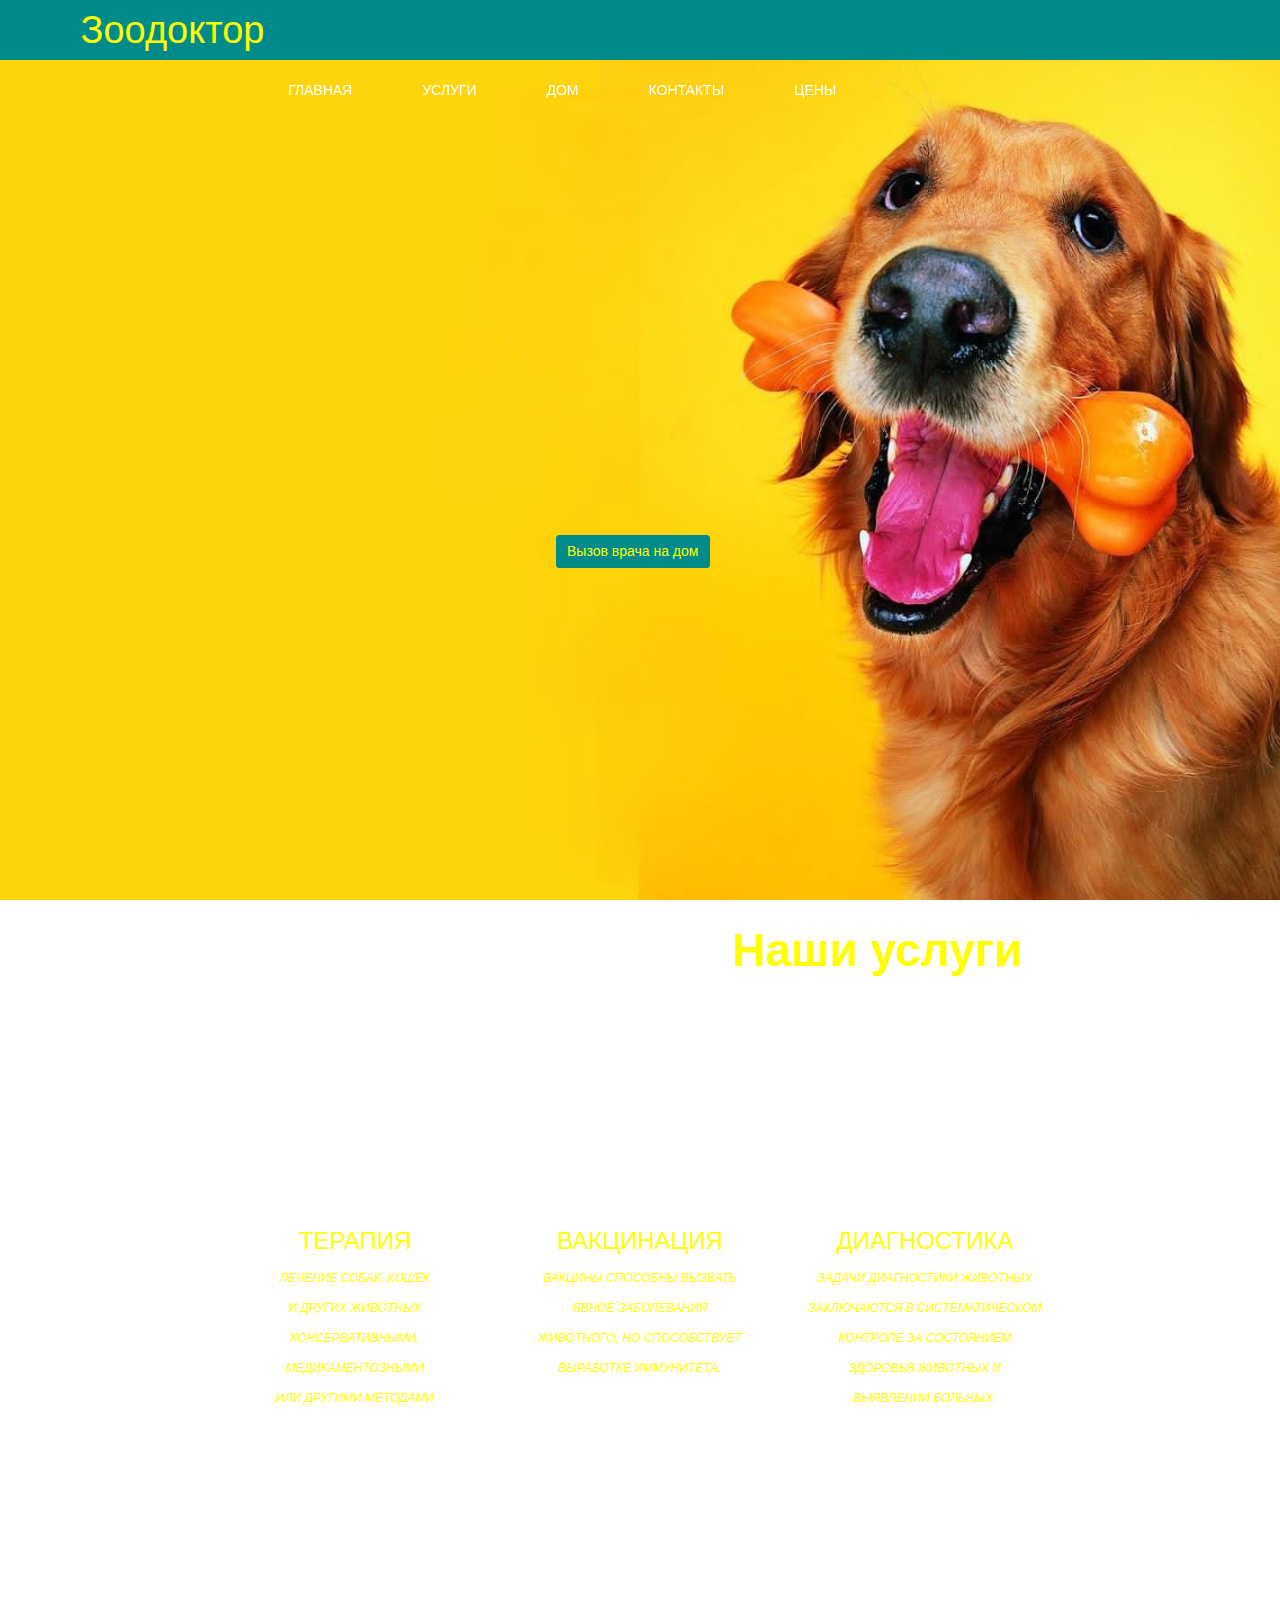
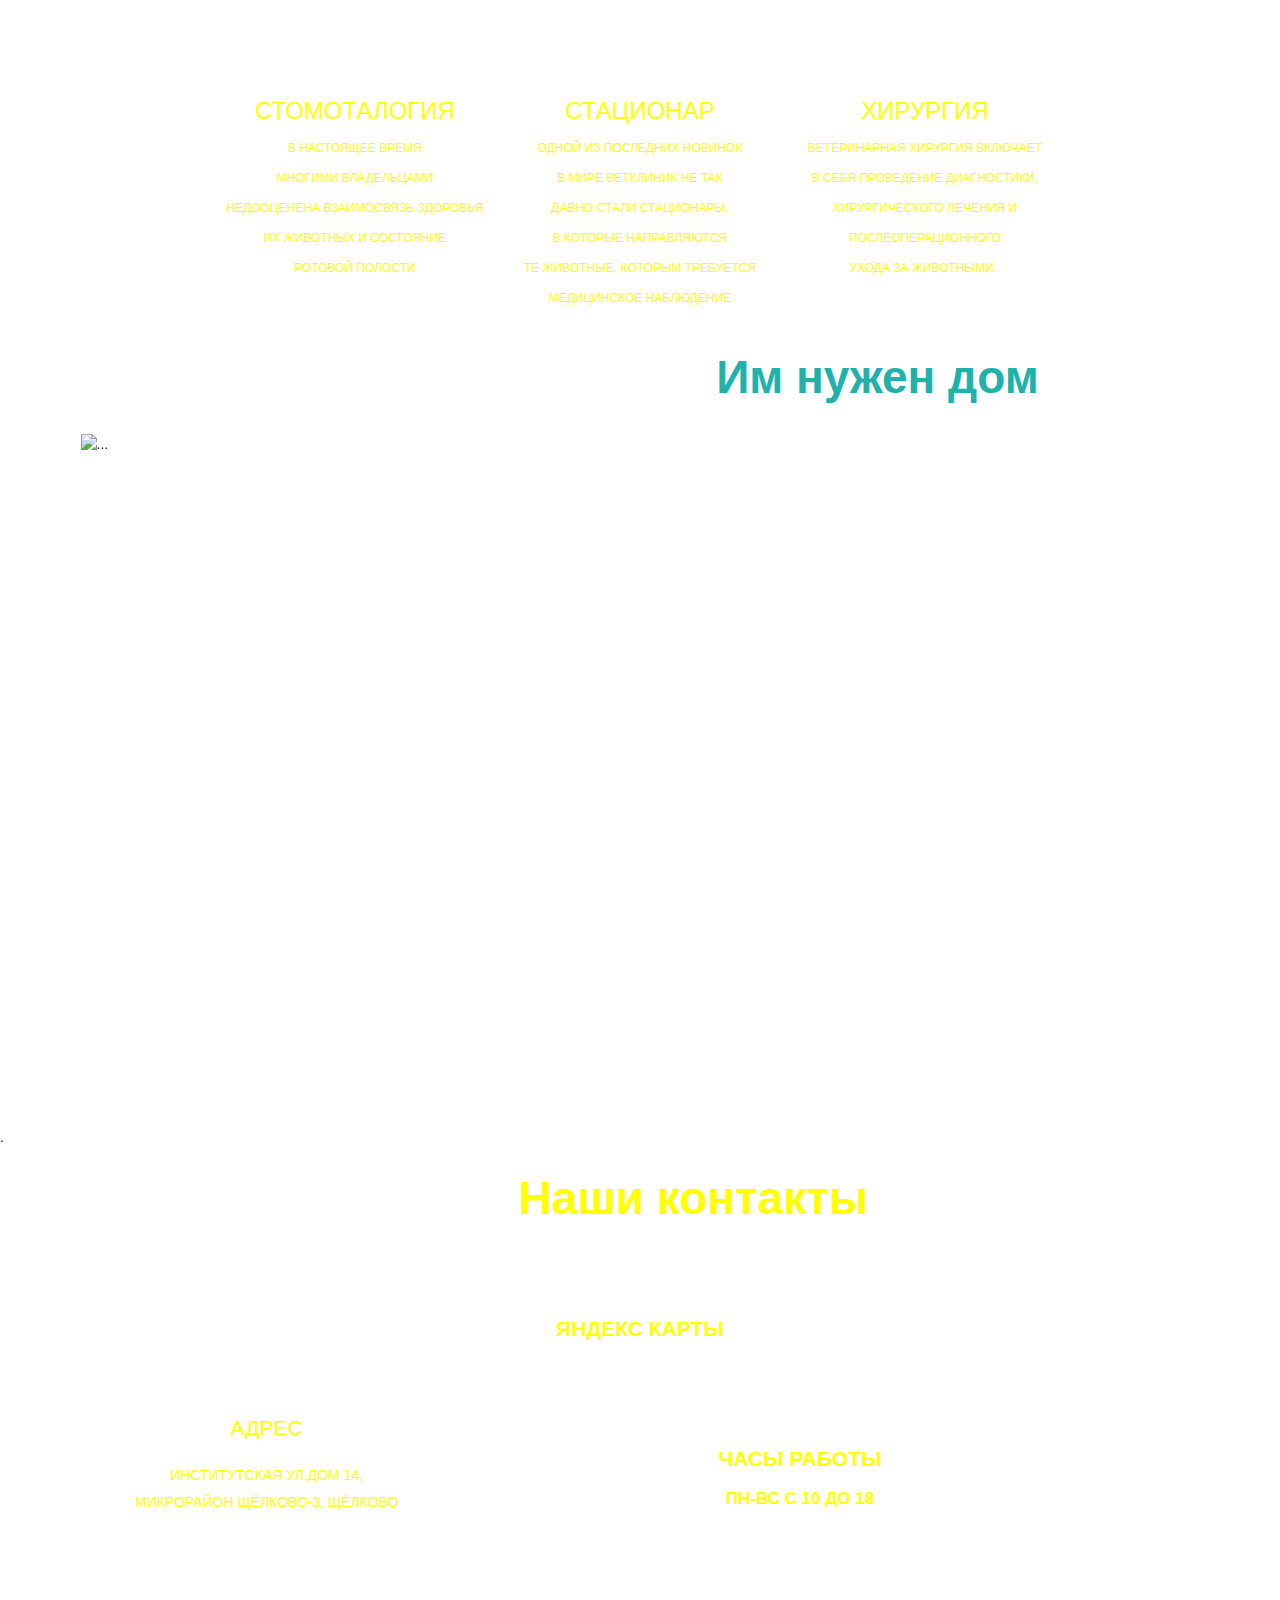
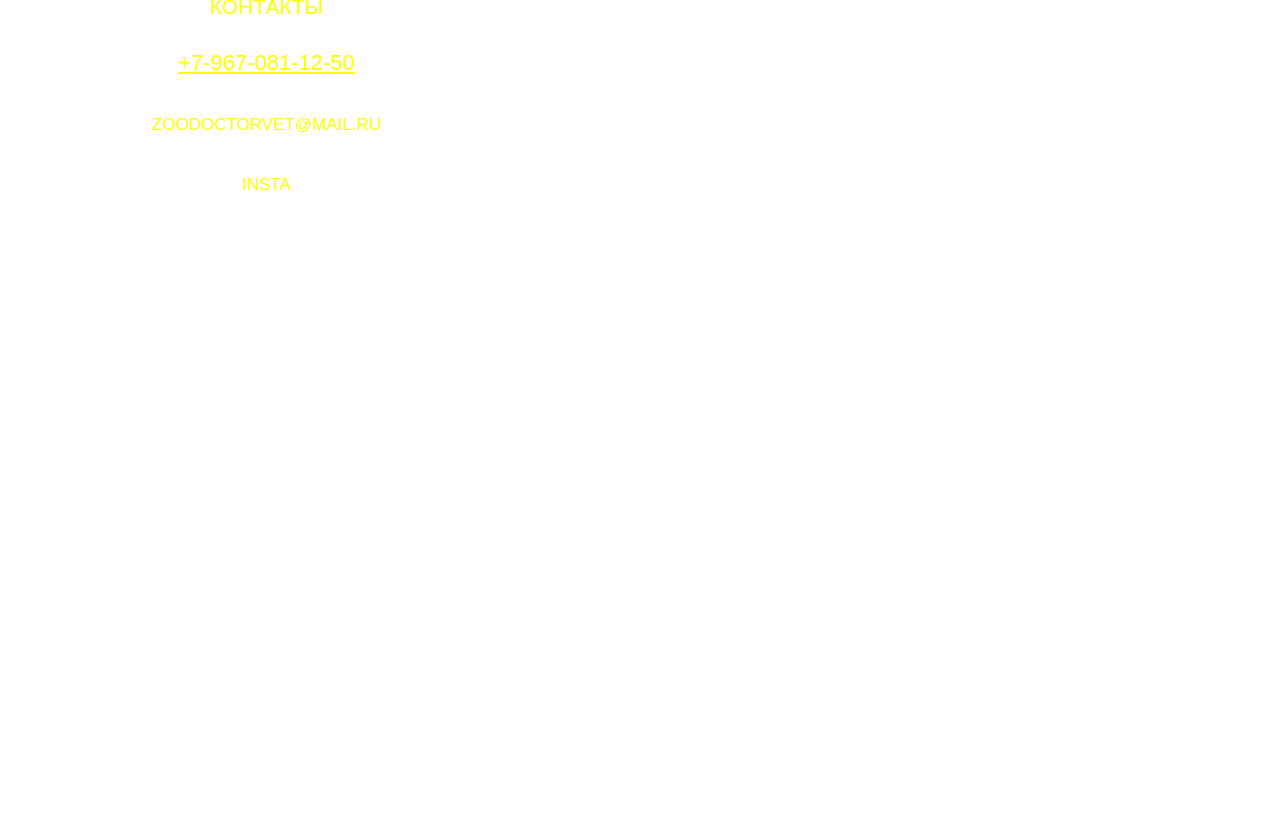
==== index.html @ 0ae679e4 "123" ====
<!DOCTYPE html>
<html lang="en">
<head>
	<meta charset="UTF-8">

	<meta name="desciption" content="Ветклиника">
	<meta name="autor" content="Ivan">
	<meta name="robots" content="all">
	<meta property="og.title" content="Ветклиника">
	<meta name="viewport" content="width=device-width, initial-scale=1.0">


	<title>Ветклиника</title>
	<link rel="stylesheet" href="css/reset.css">
	<link rel="stylesheet" href="css/bootstrap.min.css">
	<link rel="stylesheet" href="css/font-awesome.css">

	<link rel="stylesheet" href="css/style.css">
</head>
<body>
	<header>
		<nav>
			<div class="container">
				<div class="row">

					<div class="col-xxl-2 col-xl-3 col-lg-2 col-7"><div class="logo">Зоодоктор</div></div>
					<div class="px-0 col-xxl-7 col-xl-8 col-lg-9 offset-xxl-3 offset-xl-2 offset-lg-1 d-none d-lg-block"><div class="menu">
						<ul>
							<li><a href="#main">Главная</a></li>
							<li><a href="#services">Услуги</a></li>
							<li><a href="#home">Дом</a></li>
							<li><a href="#contacts">Контакты</a></li>
							<li><a href="index_Yslygi.html">Цены</a></li>
						</ul> </div></div>
						<div class="col-5 d-flex d-lg-none flex-column justify-content-center align-items-end">
							<div class="dropdown">
								<a class="btn btn-warning dropdown-toggle white-btn" href="#" role="button" id="dropdownMenuLink" data-bs-toggle="dropdown" aria-expanded="false">
									Навигация
								</a>

								<ul class="dropdown-menu dropdown-menu-dark" aria-labelledby="dropdownMenuLink">
									<li><a class="dropdown-item" href="#main">Главная</a></li>
									<li><a class="dropdown-item" href="#services">Услуги</a></li>
									<li><a class="dropdown-item" href="#home">Дом</a></li>
									<li><a class="dropdown-item" href="#contacts">Контакты</a></li>
									<li><a class="dropdown-item" href="index_Yslygi.html">Цены</a></li>
								</ul>

							</div>
						</div>
					</div>
				</div>


			</nav>
		</header>
		<main >
			<section class="main" id="main"><div class="container  pt-5">
				<div class="row align-items-center pt-5 mt-5 ">
					<div class="col-xxl-1 col-xl-2 col-lg-1 col-md-2 col-sm-2"></div>
					<div class="col-xxl-7 col-xl-9 col-lg-11 col-md-10 col-sm-8 pt-5 mt-5 ">
						<div class="title__container">
							<h1>Вас приветствует<br>Ветклиника Зоодоктор</h1>
							<h4>Наши принципы — это индивидуальный подход<br> к каждому клиенту, готовность оказать помощь животным в<br> любое время прилагать все возможные усилия<br> для достижения наилучших результатов.</h4>
							
						</div>
					</div>

					</div>
					<div class="Visov">
						<div class="row justify-content-center  pt-5  ">
							<div class="col-xxl-2 xl-3 col-lg-3 col-md-2 col-sm-1 col-1 "></div>
							<div class="col-xxl-4 xl-6 col-lg-5 col-md-5 col-sm-4 col-6 pt-5 mt-5 ">

								<button type="button" class="btn info-btn  " data-bs-toggle="modal" data-bs-target="#exampleModal">
  Вызов врача на дом
</button>

<!-- Modal -->
<div class="modal fade" btn-color id="exampleModal" tabindex="-1" aria-labelledby="exampleModalLabel" aria-hidden="true">
  <div class="modal-dialog">
    <div class="modal-content">
      
       
     
      <div class="modal-body ">
      	 <h5 class="modal-title" id="exampleModalLabel">Вызов врача</h5>
       
        Вызов ветеринара на дом, скорая ветеринарная помощь в любой район Щёлково, Пушкино, Софрино
	<br><a href="tel:8(916)914-41-77">8(916)914-41-77</a>

	<br>Почему мы?
	<br>•Большой опыт работы.
	<br>•Проверенные специалисты.
	<br>•Современное оборудование.
	<br>•Современные схемы лечени.
	<br>•Примем заявку в любое для вас удобное время.

	<br>Выезд врача………………………………от 1000₽
      
        <button type="button" class="btn warning-btn " data-bs-dismiss="modal">Закрыть</button>
      </div>
      </div>
      
  </div>
</div>
</div>
								
							</div>
						</div>
				<!--	 Button trigger modal -->

        

    </div>

  
		</section>
	</main>
	<div class="Two" id="services">
		<div class="container ">
			<div class="row  ">
				<div class="col-xxl-3 col-xl-5 col-8 col-sm-2 col-md-3 "></div>
				<div class="col-xxl-6 col-xl-7 col-12 col-sm-8 col-md-6 "><h3><b>Наши услуги</b></h3></div>
			</div>
		
		<div class="row  justify-content-center ">

			
				<div class="col-12 col-sm-6 col-md-3 text-center">
					<div class="web_scill" style="">
						<img src="img/1.png" alt="">
						<h4>Терапия</h4>
						<p><i>Лечение собак, кошек<br>и других животных<br> консервативными,<br> медикаментозными<br> или другими методами</i> </p>
					</div>
				</div>
				<div class="col-12 col-sm-6 col-md-3 text-center">
					<div class="web_scill2" style="">
						<img src="img/2.png" alt="">
						<h4>Вакцинация</h4>
						<p><i>Вакцины способны вызвать<br> явное заболевания<br> животного, но способствует<br> выработке иммунитета.</i></p>
					</div>
				</div>
				<div class="col-12 col-sm-6 col-md-3 text-center">
					<div class="web_scill3" style="">
						<img src="img/3.png " alt="">
						<h4>Диагностика</h4>
						<p><i>Задачи диагностики животных<br> заключаются в систематическом<br>контроле за состоянием<br> здоровья животных и <br>выявлении больных.</i></p>
					</div>
				</div>

			
		</div>
		<div class="row justify-content-center">	
			
				<div class="col-12 col-sm-6 col-md-3 text-center"> 
					<div class="web_scill4" style="">
						<img src="img/4.png " alt="">
						<h4>Стомоталогия</h4>
						<p>В настоящее время<br> многими владельцами<br> недооценена взаимосвязь здоровья<br> их животных и состояние<br> ротовой полости</p>
					</div>
				</div>
				<div class="col-12 col-sm-6 col-md-3 text-center">
					<div class="web_scill5" style="">
						<img src="img/5.png " alt="">
						<h4>Стационар</h4>
						<p>Одной из последних новинок<br> в мире ветклиник не так<br> давно стали стационары,<br> в которые направляются <br>те животные, которым требуется<br> медицинское наблюдение</p>
					</div>
				</div>
				<div class="col-12 col-sm-6 col-md-3 text-center">
					<div class="web_scill6" style="">
						<img src="img/6.png " alt="">
						<h4>Хирургия</h4>
						<p>Ветеринарная хирургия включает<br> в себя проведение диагностики,<br> хирургического лечения и <br>послеоперационного <br>ухода за животными..</p>
					</div>
				</div>
			</div>
		
</div>
</div>
		<div class="Three" id="home">
			<div class="container">
				<div class="row">	
					<div class="col-xxl-3 col-xl-5 col-8 col-sm-2 col-md-3"></div>
					<div class="col-xxl-6 col-xl-7 col-12 col-sm-8 col-md-6"><h3><b>Им нужен дом</b></h3>

					</div>	
				</div>
			
				<div class="row">
					<div class="col-xxl-2"></div>
					<div class="col-xxl-8">
				<div id="carouselExampleIndicators" class="carousel slide" data-bs-ride="true">
  <div class="carousel-indicators">
    <button type="button" data-bs-target="#carouselExampleIndicators" data-bs-slide-to="0" class="active" aria-current="true" aria-label="Slide 1"></button>
    <button type="button" data-bs-target="#carouselExampleIndicators" data-bs-slide-to="1" aria-label="Slide 2"></button>
    <button type="button" data-bs-target="#carouselExampleIndicators" data-bs-slide-to="2" aria-label="Slide 3"></button>
     <button type="button" data-bs-target="#carouselExampleIndicators" data-bs-slide-to="3" aria-label="Slide 4"></button>
      <button type="button" data-bs-target="#carouselExampleIndicators"data-bs-slide-to="4" aria-label="Slide 5"></button>

  </div>
  <div class="carousel-inner">
    <div class="carousel-item active">
      <img src="img/cat1.jpg" class="d-block w-100 " alt="...">
    </div>
    <div class="carousel-item">
      <img src="img/cat2.jpg" class="d-block w-100 " alt="...">
    </div>
    <div class="carousel-item">
      <img src="img/cat3.jpg" class="d-block w-100 " alt="...">
    </div>
    <div class="carousel-item">
      <img src="img/cat4.jpg" class="d-block w-100 " alt="...">
    </div>
    <div class="carousel-item">
      <img src="img/cat5.jpg" class="d-block w-100 " alt="...">
    </div>
  </div>
  <button class="carousel-control-prev" type="button" data-bs-target="#carouselExampleIndicators" data-bs-slide="prev">
    <span class="carousel-control-prev-icon" aria-hidden="true"></span>
    <span class="visually-hidden">Предыдущий</span>
  </button>
  <button class="carousel-control-next" type="button" data-bs-target="#carouselExampleIndicators" data-bs-slide="next">
    <span class="carousel-control-next-icon" aria-hidden="true"></span>
    <span class="visually-hidden">Следующий</span>
  </button>
</div>
</div>
	</div>	
</div>
			</div>
	
<footer id="contacts">
		.
		<div class="container-fluid">
			<div class="row  ">
				<div class="col-xxl-3  col-md-3 col-sm-2 col-8 "></div>
				<div class="col-xxl-6 col-md-7 col-sm-8 col-12"><h3><b>Наши контакты</b></h3>
				</div>
			</div>
			<div class="Tri">	
				<div class="row  ">
						<div class="col-xxl-3">	</div>
					<div class="col-xxl-6  text-center ">
						<div class="web_scil" style="">
							<img src="" alt="">

							<h4><i class="fa fa-map-marker custom-map  " aria-hidden="true"></i><b>Яндекс карты</b><script type="text/javascript" charset="utf-8" async src="https://api-maps.yandex.ru/services/constructor/1.0/js/?um=constructor%3A8fb3ee09495128bcd995fe5ea9923f7f8fd145fe0b856d204850d67c31da7a16&amp;width=100%25&amp;height=421&amp;lang=ru_RU&amp;scroll=true"></script></h4></div>
						</div>
						</div>
						<div class="row">

						<div class="col-xxl-4 col-12 col-sm-6 col-md-5 pt-5  text-center">
							<div class="web_scil2" style="">
								<img src="" alt="">
								<h4>Адрес</h4>

								<p><i class="fa fa-map custom-map2" aria-hidden="true"></i>Институтская ул.дом 14,<br> микрорайон Щёлково-3, Щёлково</p>
							</div>
						</div>
						<div class="col-xxl-4 col-12 col-sm-6 col-md-5 pt-5  text-center">
							<div class="web_scil4" style="">
								<img src="" alt=""> 
								<h4><i class="fa fa-clock-o custom-clock" aria-hidden="true"></i><b>Часы работы</b></h4>
								<p><b>Пн-Вс с 10 до 18</b></p>

							</div>
						</div>				

						<div class="col-xxl-4 col-12 col-sm-6 col-md-5 pt-5   text-center">
							<div class="web_scil3" style="">
								<img src="" alt="">
								<h4>Контакты</h4>
								<p><i class="fa fa-phone-square custom-phone" aria-hidden="true"></i>
									<a href="tel:+7-967-081-12-50">+7-967-081-12-50</a><br><i class="fa fa-envelope custom-mail" aria-hidden="true"></i>zoodoctorvet@mail.ru<br><i class="fa fa-instagram custom-insta" aria-hidden="true"></i>Insta</p>
								</div>
							</div>
						

						
					</div>
				</div>
</div>

			</footer>

		
		<script src="js/jquery-3.6.0.min.js"></script>
		<script src="js/bootstrap.bundle.min.js"></script>
		<script src="js/myScript.js"></script>
	</body>
	
			</html>
---- css/style.css ----
body{
	font-family: Arial,sans-serif;
	-webkit-text-size-adjust: none;
}

nav{
	width: 100%;
	height: 60px;
	background: #008B8B;
	position: fixed;
	z-index: 10;

}
/*#008B8B-бирюзовый
#FFCF40-желтый*/
.logo{
	
	color: yellow;
	font-size: 38px;
	line-height: 60px;
	
}
main{
	width: 100%;
	height: 100%;
}
.menu{
	float: left;
	

}
.menu li{
	float: left;
	line-height: 60px;
	color: #FFCF40;
	margin-right: 70px;
	font-size: 14px;
	text-transform: uppercase;
	-webkit-animation: topshift 0.4s ease forwards;
	-o-animation: topshift 0.4s ease forwards;
	animation: topshift	0.4s ease forwards;
	opacity: 1;
}
.white-btn:visited{
	color: #008B8B;
}

.main{
	
	height: 1200px;
	background:url(../img/fon3.jpg) center/cover no-repeat ;
	perspective: 1;
	background-attachment: fixed;
}
.title__container{
	width: 100%;
	color: #008B8B;
	text-align: center;
	opacity: 0;
	-webkit-animation: titlemove 1.2s ease forwards;
	-o-animation: titlemove 1.2s ease forwards;
	animation: titlemove 1.2s ease forwards;
	-webkit-animation-delay: 1s;
	-o-animation-delay: 1s;
	animation-delay: 1s;



}
.info-btn{
	background-color: #008B8B;
}
.btn{
	color: yellow;
}
.modal-body{
	color: yellow;
	background-color:#008B8B; 
}
.modal-body h5{
	text-align: center;
	line-height: 50px;
}
.btn-color{
	color: red;
}

.modal-title{
	color: yellow;
}

.modal-dialog{
	background-color: yellow;
}
.warning-btn {
	background-color: yellow;
	color: #008B8B;
	margin: 50px 0px 0px 370px;
}

.modal-body{
	background-color: #008B8B;
}

@keyframes titlemove{
	from{
		opacity: 0;
		margin-left: -700px;
	}
	to{
		opacity: 1;
		margin-left: 0px;
	}
}
main a{
	color: yellow;
}
.title__container h1{
	font-family: Arial, sans-serif;
	font-weight: 600;
	font-size: calc(28px + 20 * ((100vw - 375px)/(1280-375)));
}

.title__container h4{
	font-size: calc(19px + 15 * ((100vw - 375px)/(1280-375)));
	font-weight: 600;
	color: #008B8B;


}
@media  (max-width: 767px){

	h1{
		font-size: calc(25px + )
	}
}






.menu li a{
	transition: all 0.2s;
	color: white;
	transform: scale(1);
	display: inline-block;
	text-decoration: none;
}
.menu li a:visited{
	color: yellow;
}
.menu li a:hover{
	color: white;

}
.menu li a:active{
	transform: scale(1.2);
}
.Two{
	background:	url(../img/Fon5.jpg) center/cover no-repeat ;
	width: 100%
	max-height: 100%;
	
}

.Two img{
	max-width: 100%;
	height: 100%;
	
	
}


.Two h3{
	color: yellow;
	font-size: 46px;
	line-height: 100px;
	text-align: center;
	

	
}

.Two h4{
	color: yellow;
	font-size: 24px;
	transform: scale(1);
	text-decoration: none;
	
	


}

.Two h4:hover{
	color: #fff;
	

}

.Two p{
	font-size: 12px;
	color: yellow	;	
	line-height: 30px;
	text-align: center;
	

}
.Two p:hover{
	color: #fff;
	transform: scale(1.3,1.3);
}

	
  .web_scill{
  	line-height: 220px;
  	font-size: 12px;
  	text-transform: uppercase;

  }
  .web_scill2{
  	line-height: 220px;

  	font-size: 12px;
  	text-transform: uppercase;
  }
  .web_scill3{

  	line-height: 220px;
  	font-size: 12px;
  	text-transform: uppercase;
  }
 

  .web_scill4 {

  	line-height: 270px;
  	font-size: 12px;
  	text-transform: uppercase;

  }

  .web_scill5{

  	line-height: 270px;
  	font-size: 12px;
  	text-transform: uppercase;
  }
  .web_scill6{

  	line-height: 270px;
  	font-size: 12px;
  	text-transform: uppercase;
  }


	.Three{
		background: url(../img/Fon4.jpg) center/cover no-repeat ;
		height: 800px;
		background-attachment: fixed;
	}
	.Three h3{
		color: #20B2AA;
		font-size: 46px;
		line-height: 100px;
		text-align: center;	



	}
	footer{
		background:url(../img/Fon7.jpg) center/cover no-repeat;
		height: 1300px;



	}

	footer h3{
		color: yellow;
		font-size: 46px;
		line-height: 100px;
		text-align: center;
	}
	footer h4{
		color: yellow;

	}

	.web_scil{
		font-size: 32px;
		text-transform: uppercase;

	
	}
	.custom-map{
		font-size: 35px;
		width: 40px;
		color: yellow;
		
	}
	.web_scil2{


		color: yellow;

		font-size: 17 px;
		text-transform: uppercase;
	}
	.custom-map2{
		font-size: 30px;
		width: 65px;
	}

	.web_scil3{
		color: yellow;
		font-size: 17px;
		text-transform: uppercase;
	}
	.custom-phone{
		font-size: 40px;
		width: 60px;

	}
	.custom-mail{
		font-size: 40px;
		width: 60px;
	}
	.custom-insta{
		font-size: 40px;
		width: 60px;
	}
	.web_scil4{
		color: yellow;
		font-size: 17px;
		text-transform: uppercase;
	}

	.custom-clock{
		font-size: 50px;
		width: 60px;
	}


	footer a{


		color: yellow;
		font-size: 22px;
	}
	footer a:visited{
		color: yellow;
	}
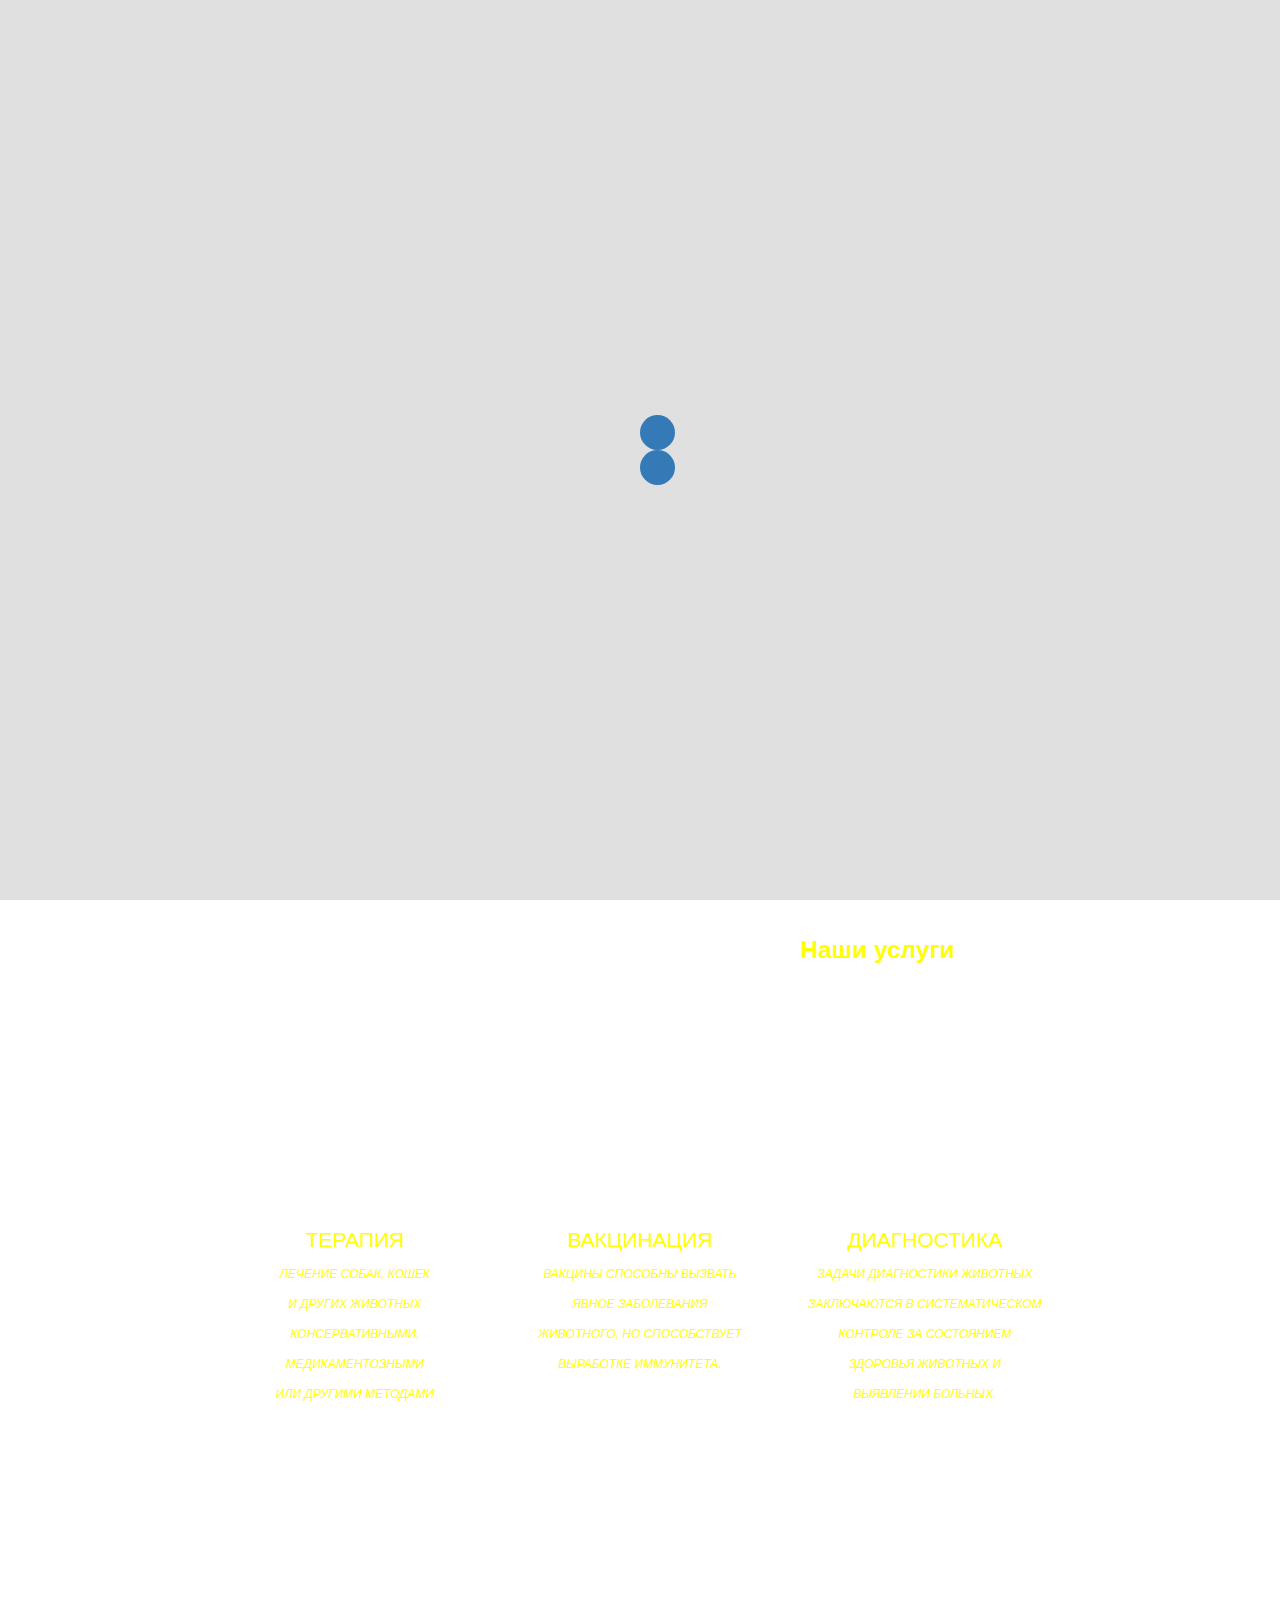
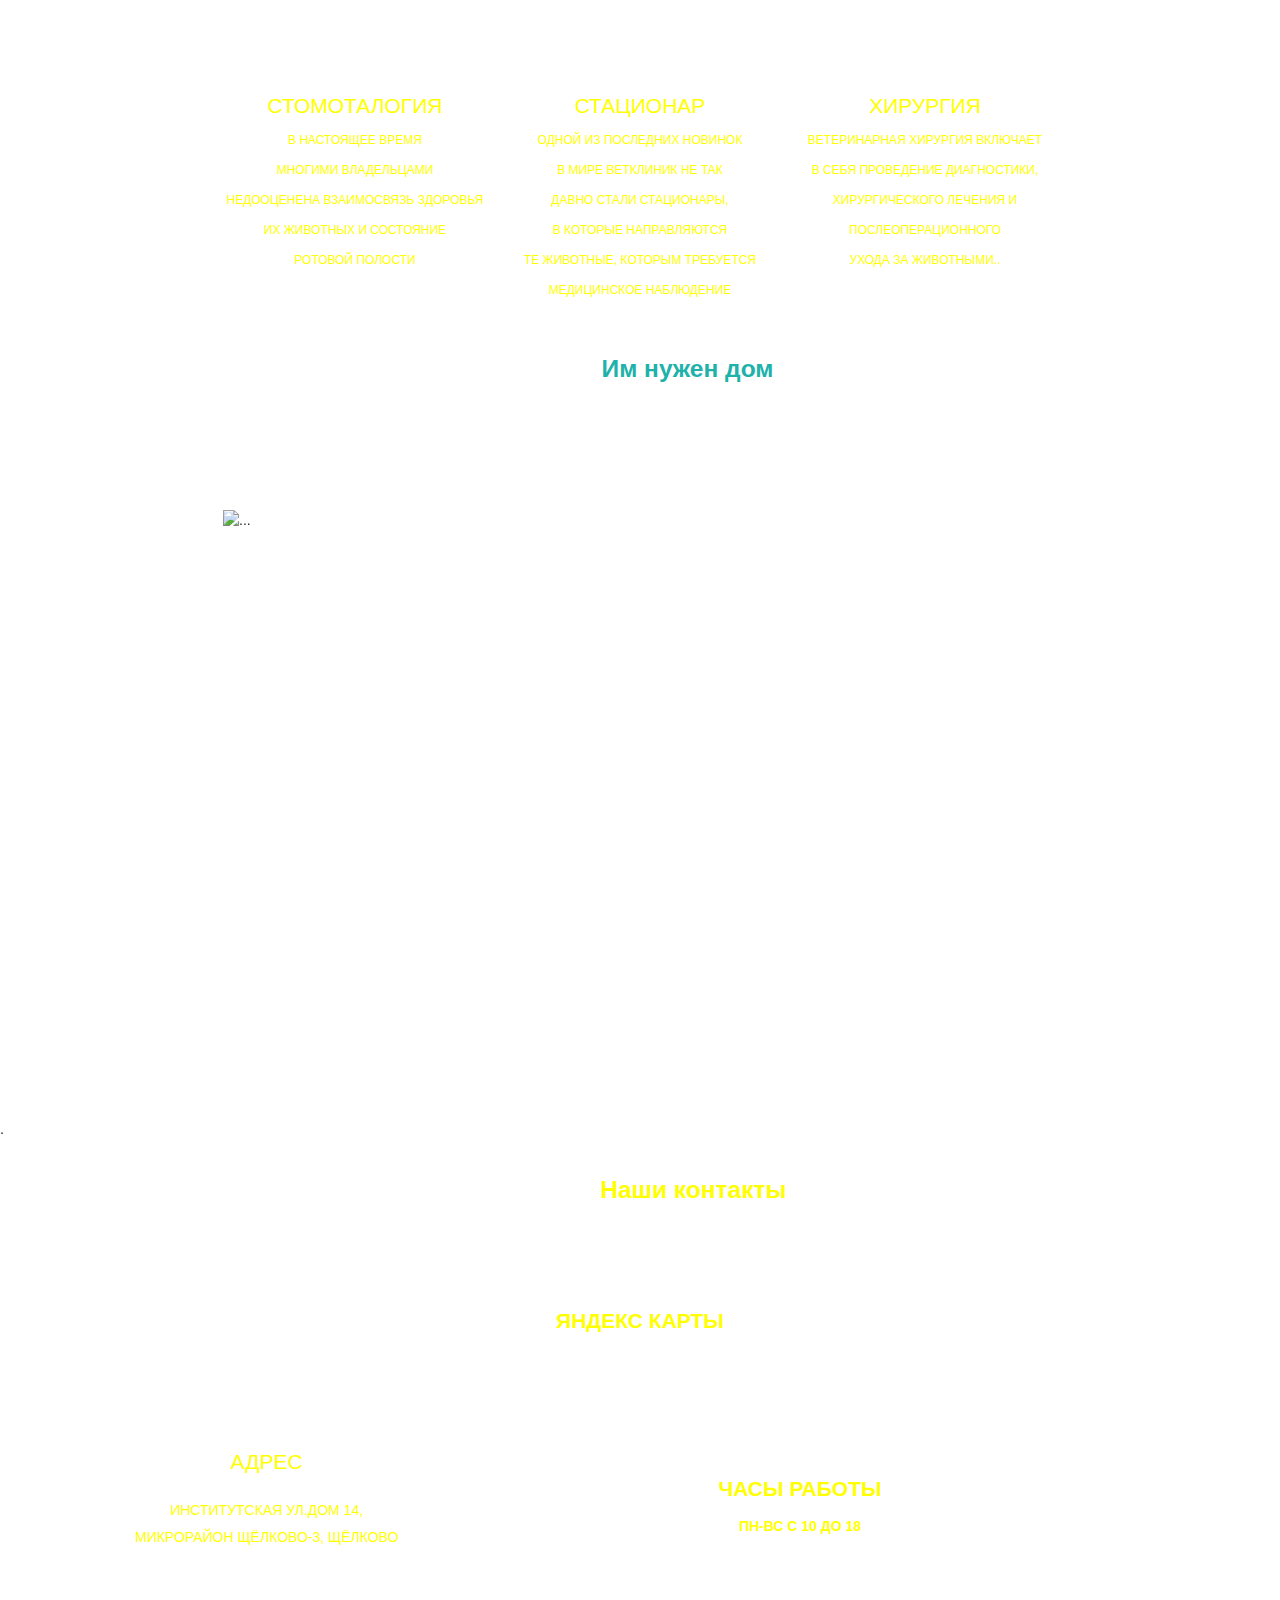
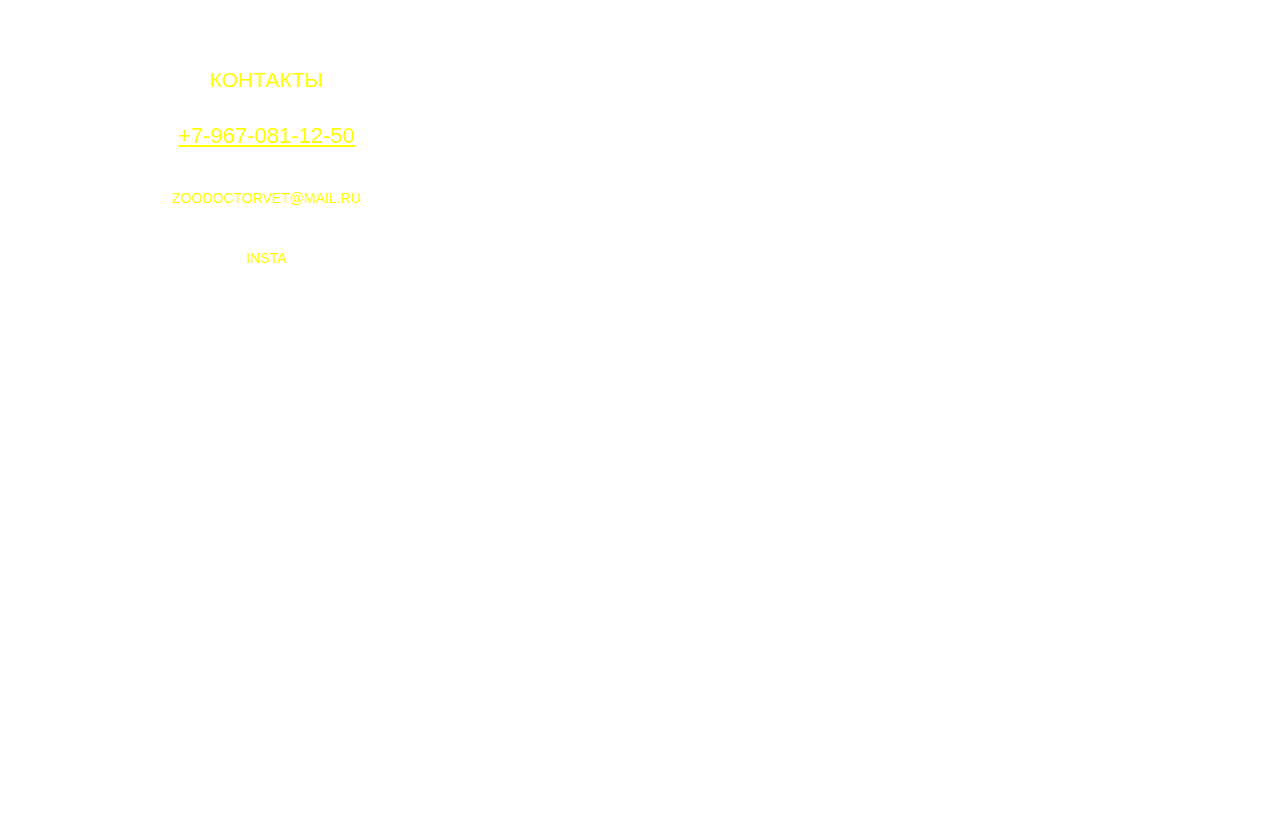
==== commit 2d44dd5f: "555555555" ====
--- a/index.html
+++ b/index.html
@@ -18,13 +18,29 @@
 	<link rel="stylesheet" href="css/style.css">
 </head>
 <body>
+	<div class="preloader">
+      <div class="preloader__row">
+        <div class="preloader__item"></div>
+        <div class="preloader__item"></div>
+      </div>
+    </div>
+	<script>
+    window.onload = function () {
+    document.body.classList.add('loaded_hiding');
+    window.setTimeout(function () {
+    document.body.classList.add('loaded');
+    document.body.classList.remove('loaded_hiding');
+    }, 900);
+    }
+    </script>
 	<header>
 		<nav>
 			<div class="container">
 				<div class="row">
 
-					<div class="col-xxl-2 col-xl-3 col-lg-2 col-7"><div class="logo">Зоодоктор</div></div>
-					<div class="px-0 col-xxl-7 col-xl-8 col-lg-9 offset-xxl-3 offset-xl-2 offset-lg-1 d-none d-lg-block"><div class="menu">
+					<div class="col-xxl-3 col-xl-3 col-lg-3 col-7">
+						<div class="logo"><img src="img/Icone.png ">Зоодоктор</div></div>
+					<div class="px-0 col-xxl-7 col-xl-7 col-lg-8 offset-xxl-2 offset-xl-2 offset-lg-1 d-none d-lg-block"><div class="menu">
 						<ul>
 							<li><a href="#main">Главная</a></li>
 							<li><a href="#services">Услуги</a></li>
@@ -181,15 +197,15 @@
 		<div class="Three" id="home">
 			<div class="container">
 				<div class="row">	
-					<div class="col-xxl-3 col-xl-5 col-8 col-sm-2 col-md-3"></div>
+					<div class="col-xxl-3 col-xl-3 col-8 col-sm-2 col-md-3"></div>
 					<div class="col-xxl-6 col-xl-7 col-12 col-sm-8 col-md-6"><h3><b>Им нужен дом</b></h3>
 
 					</div>	
 				</div>
 			
-				<div class="row">
-					<div class="col-xxl-2"></div>
-					<div class="col-xxl-8">
+				<div class="row pt-5 mt-5 justify-content-center">
+					
+					<div class="col-xxl-8 col-xl-9 col-md-8">
 				<div id="carouselExampleIndicators" class="carousel slide" data-bs-ride="true">
   <div class="carousel-indicators">
     <button type="button" data-bs-target="#carouselExampleIndicators" data-bs-slide-to="0" class="active" aria-current="true" aria-label="Slide 1"></button>
@@ -250,7 +266,7 @@
 						</div>
 						<div class="row">
 
-						<div class="col-xxl-4 col-12 col-sm-6 col-md-5 pt-5  text-center">
+						<div class="col-xxl-4 col-12 col-sm-6 col-md-5 pt-5 mt-5  text-center">
 							<div class="web_scil2" style="">
 								<img src="" alt="">
 								<h4>Адрес</h4>
@@ -258,7 +274,7 @@
 								<p><i class="fa fa-map custom-map2" aria-hidden="true"></i>Институтская ул.дом 14,<br> микрорайон Щёлково-3, Щёлково</p>
 							</div>
 						</div>
-						<div class="col-xxl-4 col-12 col-sm-6 col-md-5 pt-5  text-center">
+						<div class="col-xxl-4 col-12 col-sm-6 col-md-5 pt-5 mt-5  text-center">
 							<div class="web_scil4" style="">
 								<img src="" alt=""> 
 								<h4><i class="fa fa-clock-o custom-clock" aria-hidden="true"></i><b>Часы работы</b></h4>
@@ -267,7 +283,7 @@
 							</div>
 						</div>				
 
-						<div class="col-xxl-4 col-12 col-sm-6 col-md-5 pt-5   text-center">
+						<div class="col-xxl-4 col-12 col-sm-6 col-md-5 pt-5 mt-5  text-center">
 							<div class="web_scil3" style="">
 								<img src="" alt="">
 								<h4>Контакты</h4>
--- a/css/style.css
+++ b/css/style.css
@@ -2,6 +2,75 @@
 body{
 	font-family: Arial,sans-serif;
 	-webkit-text-size-adjust: none;
+}
+.preloader {
+  /*фиксированное позиционирование*/
+  position: fixed;
+  /* координаты положения */
+  left: 0;
+  top: 0;
+  right: 0;
+  bottom: 0;
+  /* фоновый цвет элемента */
+  background: #e0e0e0;
+  /* размещаем блок над всеми элементами на странице (это значение должно быть больше, чем у любого другого позиционированного элемента на странице) */
+  z-index: 1001;
+}
+
+.preloader__row {
+  position: relative;
+  top: 50%;
+  left: 50%;
+  width: 70px;
+  height: 70px;
+  margin-top: -35px;
+  margin-left: -35px;
+  text-align: center;
+  animation: preloader-rotate 2s infinite linear;
+}
+
+.preloader__item {
+  position: absolute;
+  display: inline-block;
+  top: 0;
+  background-color: #337ab7;
+  border-radius: 100%;
+  width: 35px;
+  height: 35px;
+  animation: preloader-bounce 2s infinite ease-in-out;
+}
+
+.preloader__item:last-child {
+  top: auto;
+  bottom: 0;
+  animation-delay:-1s;
+}
+
+@keyframes preloader-rotate {
+  100% {
+    transform: rotate(360deg);
+  }
+}
+
+@keyframes preloader-bounce {
+
+  0%,
+  100% {
+    transform: scale(0);
+  }
+
+  50% {
+    transform: scale(1);
+  }
+}
+
+.loaded_hiding .preloader {
+  transition: 7s opacity;
+  opacity: 1;
+}
+
+.loaded .preloader {
+  display: none;
 }
 
 nav{
@@ -12,12 +81,16 @@
 	z-index: 10;
 
 }
+nav img{
+	width: 57px;
+	margin: 0px 10px 10px 0px;
+}
 /*#008B8B-бирюзовый
 #FFCF40-желтый*/
 .logo{
 	
 	color: yellow;
-	font-size: 38px;
+	font-size: calc(30px + 8 * ((100vw - 992px)/(1280-992)));
 	line-height: 60px;
 	
 }
@@ -35,7 +108,8 @@
 	line-height: 60px;
 	color: #FFCF40;
 	margin-right: 70px;
-	font-size: 14px;
+	
+	font-size: calc(12px + 2 * ((100vw - 992px)/(1280-992)));
 	text-transform: uppercase;
 	-webkit-animation: topshift 0.4s ease forwards;
 	-o-animation: topshift 0.4s ease forwards;
@@ -96,7 +170,7 @@
 .warning-btn {
 	background-color: yellow;
 	color: #008B8B;
-	margin: 50px 0px 0px 370px;
+	margin: 50px 0px 0px 200px;
 }
 
 .modal-body{
@@ -175,7 +249,7 @@
 
 .Two h3{
 	color: yellow;
-	font-size: 46px;
+	font-size: calc(30px + 15 * ((100vw - 375px)/(1280-375)));
 	line-height: 100px;
 	text-align: center;
 	
@@ -185,7 +259,7 @@
 
 .Two h4{
 	color: yellow;
-	font-size: 24px;
+	font-size: calc(20px + 4 * ((100vw - 375px)/(1280-375)));
 	transform: scale(1);
 	text-decoration: none;
 	
@@ -201,7 +275,7 @@
 }
 
 .Two p{
-	font-size: 12px;
+	font-size: calc(10px + 2 * ((100vw - 375px)/(1280-375)));
 	color: yellow	;	
 	line-height: 30px;
 	text-align: center;
@@ -263,7 +337,7 @@
 	}
 	.Three h3{
 		color: #20B2AA;
-		font-size: 46px;
+		font-size: calc(30px + 15 * ((100vw - 375px)/(1280-375)));
 		line-height: 100px;
 		text-align: center;	
 
@@ -280,12 +354,13 @@
 
 	footer h3{
 		color: yellow;
-		font-size: 46px;
+		font-size: calc(30px + 15 * ((100vw - 375px)/(1280-375)));
 		line-height: 100px;
 		text-align: center;
 	}
 	footer h4{
 		color: yellow;
+		font-size: calc(16px + 4 * ((100vw - 375px)/(1280-375)));
 
 	}
 
@@ -303,10 +378,8 @@
 	}
 	.web_scil2{
 
-
-		color: yellow;
-
-		font-size: 17 px;
+		color: yellow;
+		font-size: calc(13px + 4 * ((100vw - 375px)/(1280-375)));
 		text-transform: uppercase;
 	}
 	.custom-map2{
@@ -316,7 +389,8 @@
 
 	.web_scil3{
 		color: yellow;
-		font-size: 17px;
+		font-size: calc(13px + 4 * ((100vw - 375px)/(1280-375)));
+
 		text-transform: uppercase;
 	}
 	.custom-phone{
@@ -334,7 +408,8 @@
 	}
 	.web_scil4{
 		color: yellow;
-		font-size: 17px;
+		font-size: calc(13px + 4 * ((100vw - 375px)/(1280-375)));
+
 		text-transform: uppercase;
 	}
 
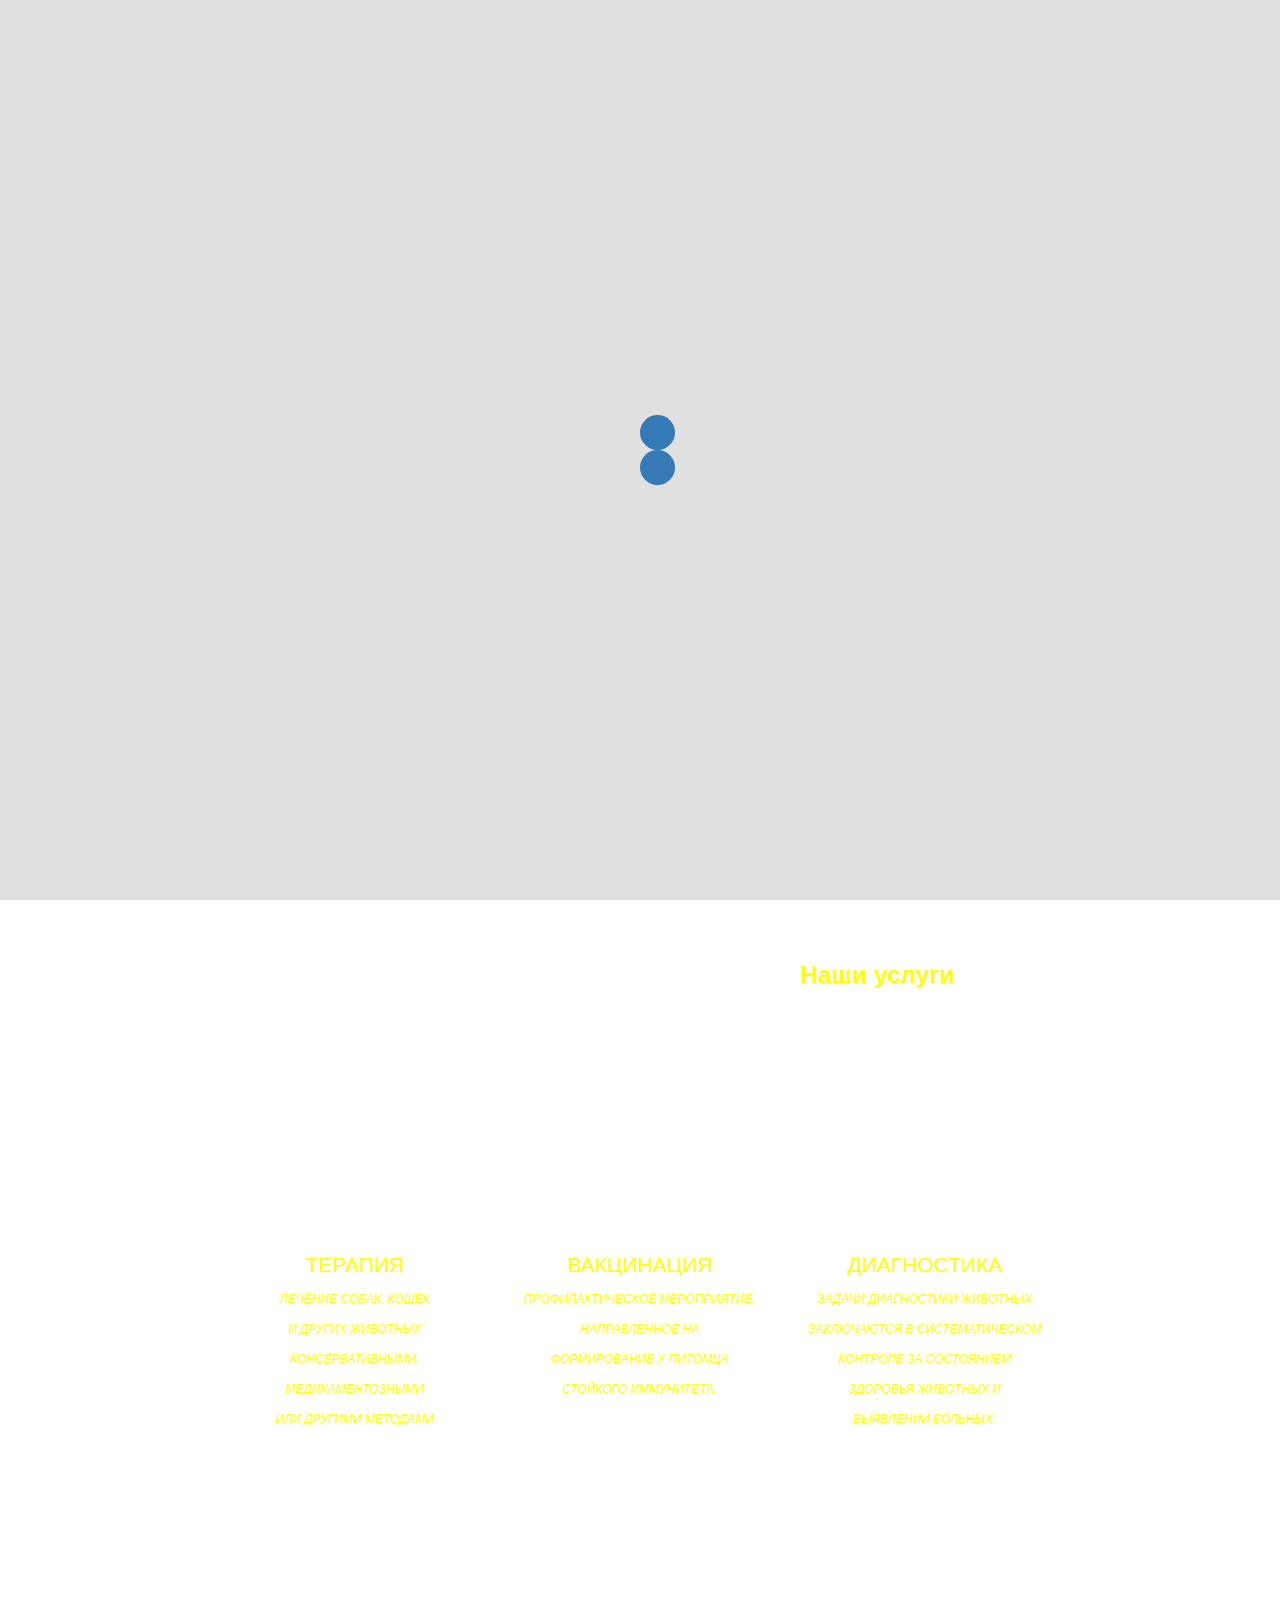
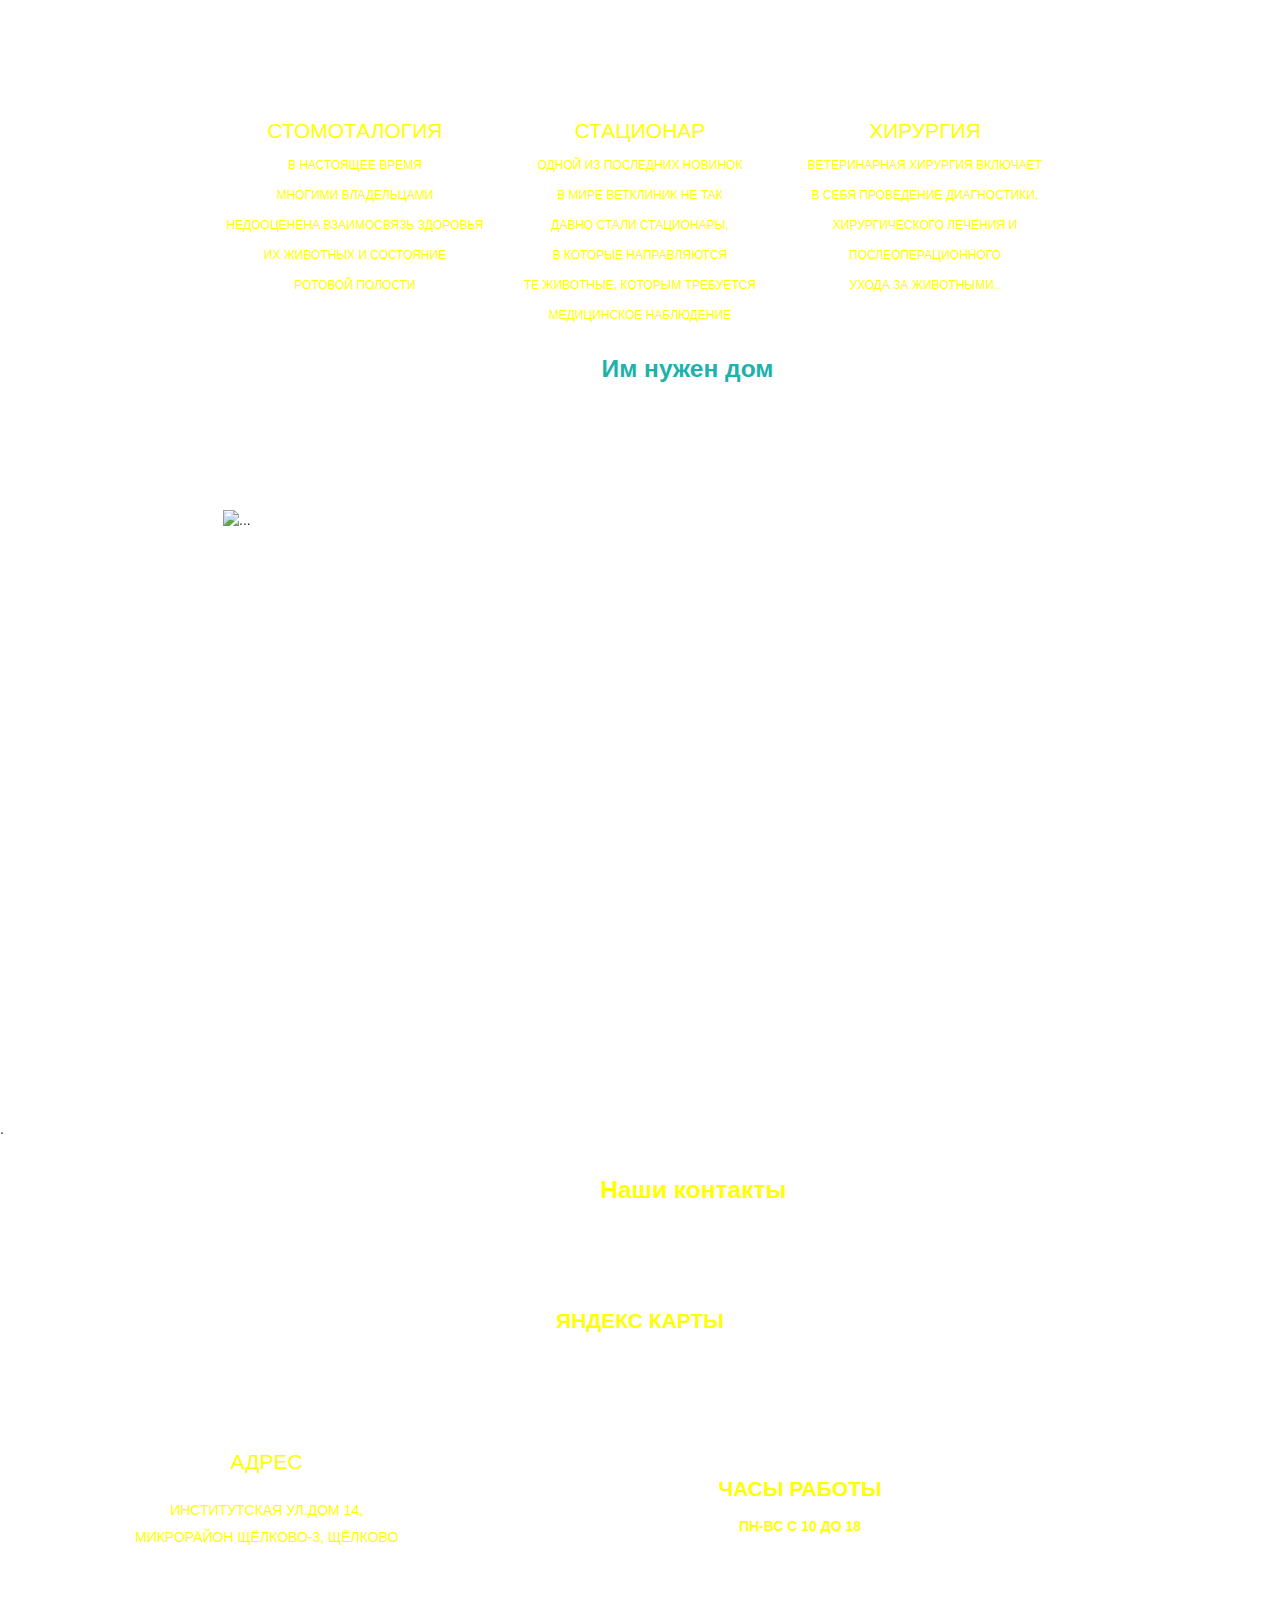
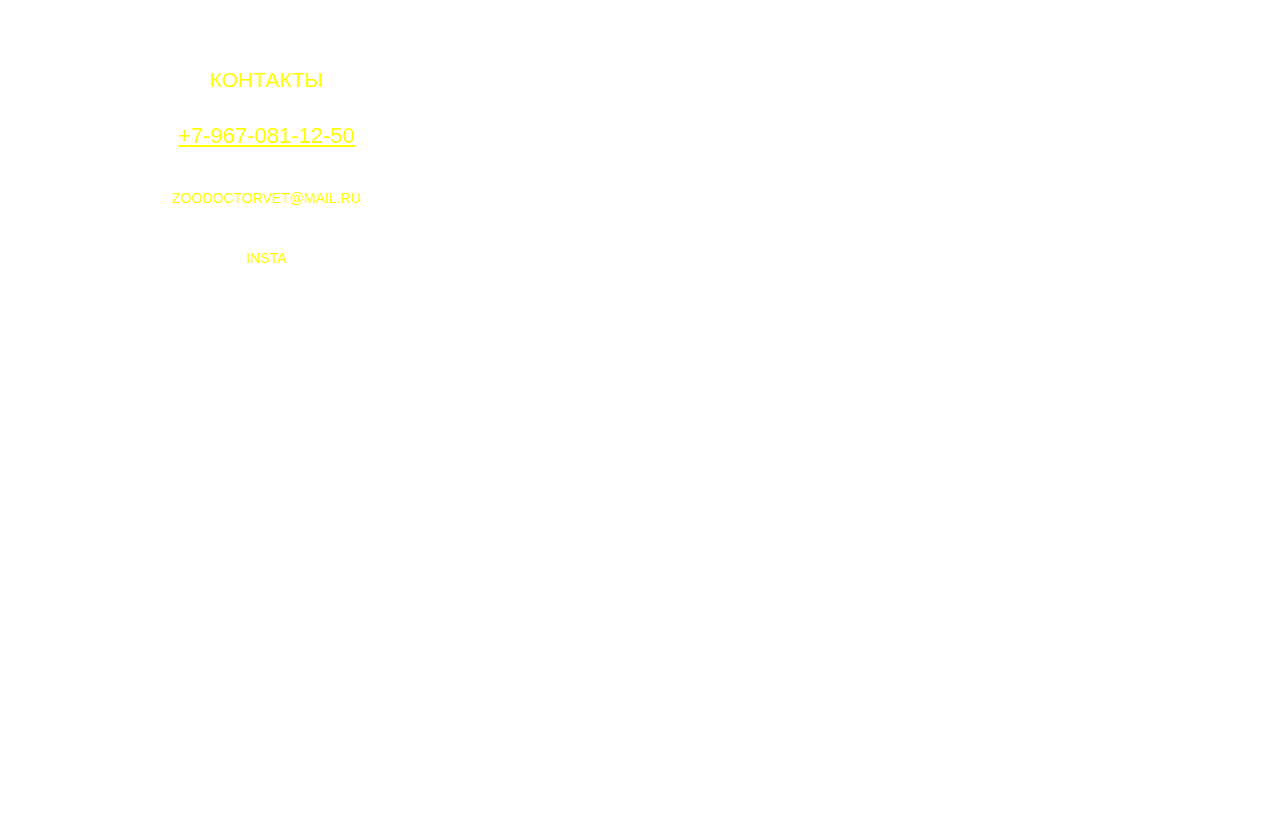
==== commit abe78c47: "Modal" ====
--- a/index.html
+++ b/index.html
@@ -38,9 +38,9 @@
 			<div class="container">
 				<div class="row">
 
-					<div class="col-xxl-3 col-xl-3 col-lg-3 col-7">
+					<div class="col-xxl-3 col-xl-3 col-lg-4 col-8">
 						<div class="logo"><img src="img/Icone.png ">Зоодоктор</div></div>
-					<div class="px-0 col-xxl-7 col-xl-7 col-lg-8 offset-xxl-2 offset-xl-2 offset-lg-1 d-none d-lg-block"><div class="menu">
+					<div class="px-0 col-xxl-7 col-xl-8 col-lg-8  offset-xxl-2 offset-xl-1 offset-lg-0  d-none d-lg-block "><div class="menu">
 						<ul>
 							<li><a href="#main">Главная</a></li>
 							<li><a href="#services">Услуги</a></li>
@@ -48,7 +48,7 @@
 							<li><a href="#contacts">Контакты</a></li>
 							<li><a href="index_Yslygi.html">Цены</a></li>
 						</ul> </div></div>
-						<div class="col-5 d-flex d-lg-none flex-column justify-content-center align-items-end">
+						<div class="col-4 d-flex d-lg-none flex-column justify-content-center align-items-end">
 							<div class="dropdown">
 								<a class="btn btn-warning dropdown-toggle white-btn" href="#" role="button" id="dropdownMenuLink" data-bs-toggle="dropdown" aria-expanded="false">
 									Навигация
@@ -71,6 +71,7 @@
 			</nav>
 		</header>
 		<main >
+			<div class="section">
 			<section class="main" id="main"><div class="container  pt-5">
 				<div class="row align-items-center pt-5 mt-5 ">
 					<div class="col-xxl-1 col-xl-2 col-lg-1 col-md-2 col-sm-2"></div>
@@ -93,17 +94,15 @@
 </button>
 
 <!-- Modal -->
-<div class="modal fade" btn-color id="exampleModal" tabindex="-1" aria-labelledby="exampleModalLabel" aria-hidden="true">
-  <div class="modal-dialog">
-    <div class="modal-content">
-      
-       
-     
+
+<div class="modal fade  " btn-color id="exampleModal" tabindex="-1" aria-labelledby="exampleModalLabel" aria-hidden="true">
+  <div class="modal-dialog  ">
+    <div class="modal-content">   
       <div class="modal-body ">
       	 <h5 class="modal-title" id="exampleModalLabel">Вызов врача</h5>
        
         Вызов ветеринара на дом, скорая ветеринарная помощь в любой район Щёлково, Пушкино, Софрино
-	<br><a href="tel:8(916)914-41-77">8(916)914-41-77</a>
+	
 
 	<br>Почему мы?
 	<br>•Большой опыт работы.
@@ -111,6 +110,7 @@
 	<br>•Современное оборудование.
 	<br>•Современные схемы лечени.
 	<br>•Примем заявку в любое для вас удобное время.
+	<br><a href="tel:8(916)914-41-77">8(916)914-41-77</a>
 
 	<br>Выезд врача………………………………от 1000₽
       
@@ -132,7 +132,9 @@
 
   
 		</section>
+		</div>
 	</main>
+	<div class="section">
 	<div class="Two" id="services">
 		<div class="container ">
 			<div class="row  ">
@@ -154,7 +156,7 @@
 					<div class="web_scill2" style="">
 						<img src="img/2.png" alt="">
 						<h4>Вакцинация</h4>
-						<p><i>Вакцины способны вызвать<br> явное заболевания<br> животного, но способствует<br> выработке иммунитета.</i></p>
+						<p><i>Профилактическое мероприятие,<br> направленное на<br> формирование у питомца <br>стойкого иммунитета. </i></p>
 					</div>
 				</div>
 				<div class="col-12 col-sm-6 col-md-3 text-center">
@@ -194,6 +196,8 @@
 		
 </div>
 </div>
+</div>
+		<div class="section">
 		<div class="Three" id="home">
 			<div class="container">
 				<div class="row">	
@@ -245,8 +249,9 @@
 	</div>	
 </div>
 			</div>
+		</div>
 	
-<footer id="contacts">
+<footer class="section" id="contacts">
 		.
 		<div class="container-fluid">
 			<div class="row  ">
@@ -275,7 +280,7 @@
 							</div>
 						</div>
 						<div class="col-xxl-4 col-12 col-sm-6 col-md-5 pt-5 mt-5  text-center">
-							<div class="web_scil4" style="">
+							<div class="web_scil3" style="">
 								<img src="" alt=""> 
 								<h4><i class="fa fa-clock-o custom-clock" aria-hidden="true"></i><b>Часы работы</b></h4>
 								<p><b>Пн-Вс с 10 до 18</b></p>
@@ -284,7 +289,7 @@
 						</div>				
 
 						<div class="col-xxl-4 col-12 col-sm-6 col-md-5 pt-5 mt-5  text-center">
-							<div class="web_scil3" style="">
+							<div class="web_scil4" style="">
 								<img src="" alt="">
 								<h4>Контакты</h4>
 								<p><i class="fa fa-phone-square custom-phone" aria-hidden="true"></i>
--- a/css/style.css
+++ b/css/style.css
@@ -90,7 +90,7 @@
 .logo{
 	
 	color: yellow;
-	font-size: calc(30px + 8 * ((100vw - 992px)/(1280-992)));
+	font-size: calc(25px + 15 * ((100vw - 320px)/(1280-320)));
 	line-height: 60px;
 	
 }
@@ -108,8 +108,7 @@
 	line-height: 60px;
 	color: #FFCF40;
 	margin-right: 70px;
-	
-	font-size: calc(12px + 2 * ((100vw - 992px)/(1280-992)));
+	font-size: calc(12px + 2 * ((100vw - 320px)/(1280-320)));
 	text-transform: uppercase;
 	-webkit-animation: topshift 0.4s ease forwards;
 	-o-animation: topshift 0.4s ease forwards;
@@ -189,6 +188,10 @@
 }
 main a{
 	color: yellow;
+
+}
+.modal-body a{
+	text-align: center;
 }
 .title__container h1{
 	font-family: Arial, sans-serif;
@@ -210,9 +213,20 @@
 	}
 }
 
-
-
-
+#exampleModal{
+
+ position: absolute;
+  left: 50%;
+  top: 50%;
+  display: block;
+  width: 360px;
+  height: 550px;
+  justify-content: center;
+  transform: translate(-50%, -50%)
+}
+.Visov a{
+	padding-left: 100px;
+}
 
 
 .menu li a{
@@ -236,12 +250,13 @@
 	background:	url(../img/Fon5.jpg) center/cover no-repeat ;
 	width: 100%
 	max-height: 100%;
+	transform: translateY(25px);
 	
 }
 
 .Two img{
 	max-width: 100%;
-	height: 100%;
+	max-height: 100%;
 	
 	
 }
@@ -334,6 +349,8 @@
 		background: url(../img/Fon4.jpg) center/cover no-repeat ;
 		height: 800px;
 		background-attachment: fixed;
+
+
 	}
 	.Three h3{
 		color: #20B2AA;
@@ -390,9 +407,9 @@
 	.web_scil3{
 		color: yellow;
 		font-size: calc(13px + 4 * ((100vw - 375px)/(1280-375)));
-
 		text-transform: uppercase;
 	}
+
 	.custom-phone{
 		font-size: 40px;
 		width: 60px;
@@ -415,7 +432,7 @@
 
 	.custom-clock{
 		font-size: 50px;
-		width: 60px;
+		width: 65px;
 	}
 
 
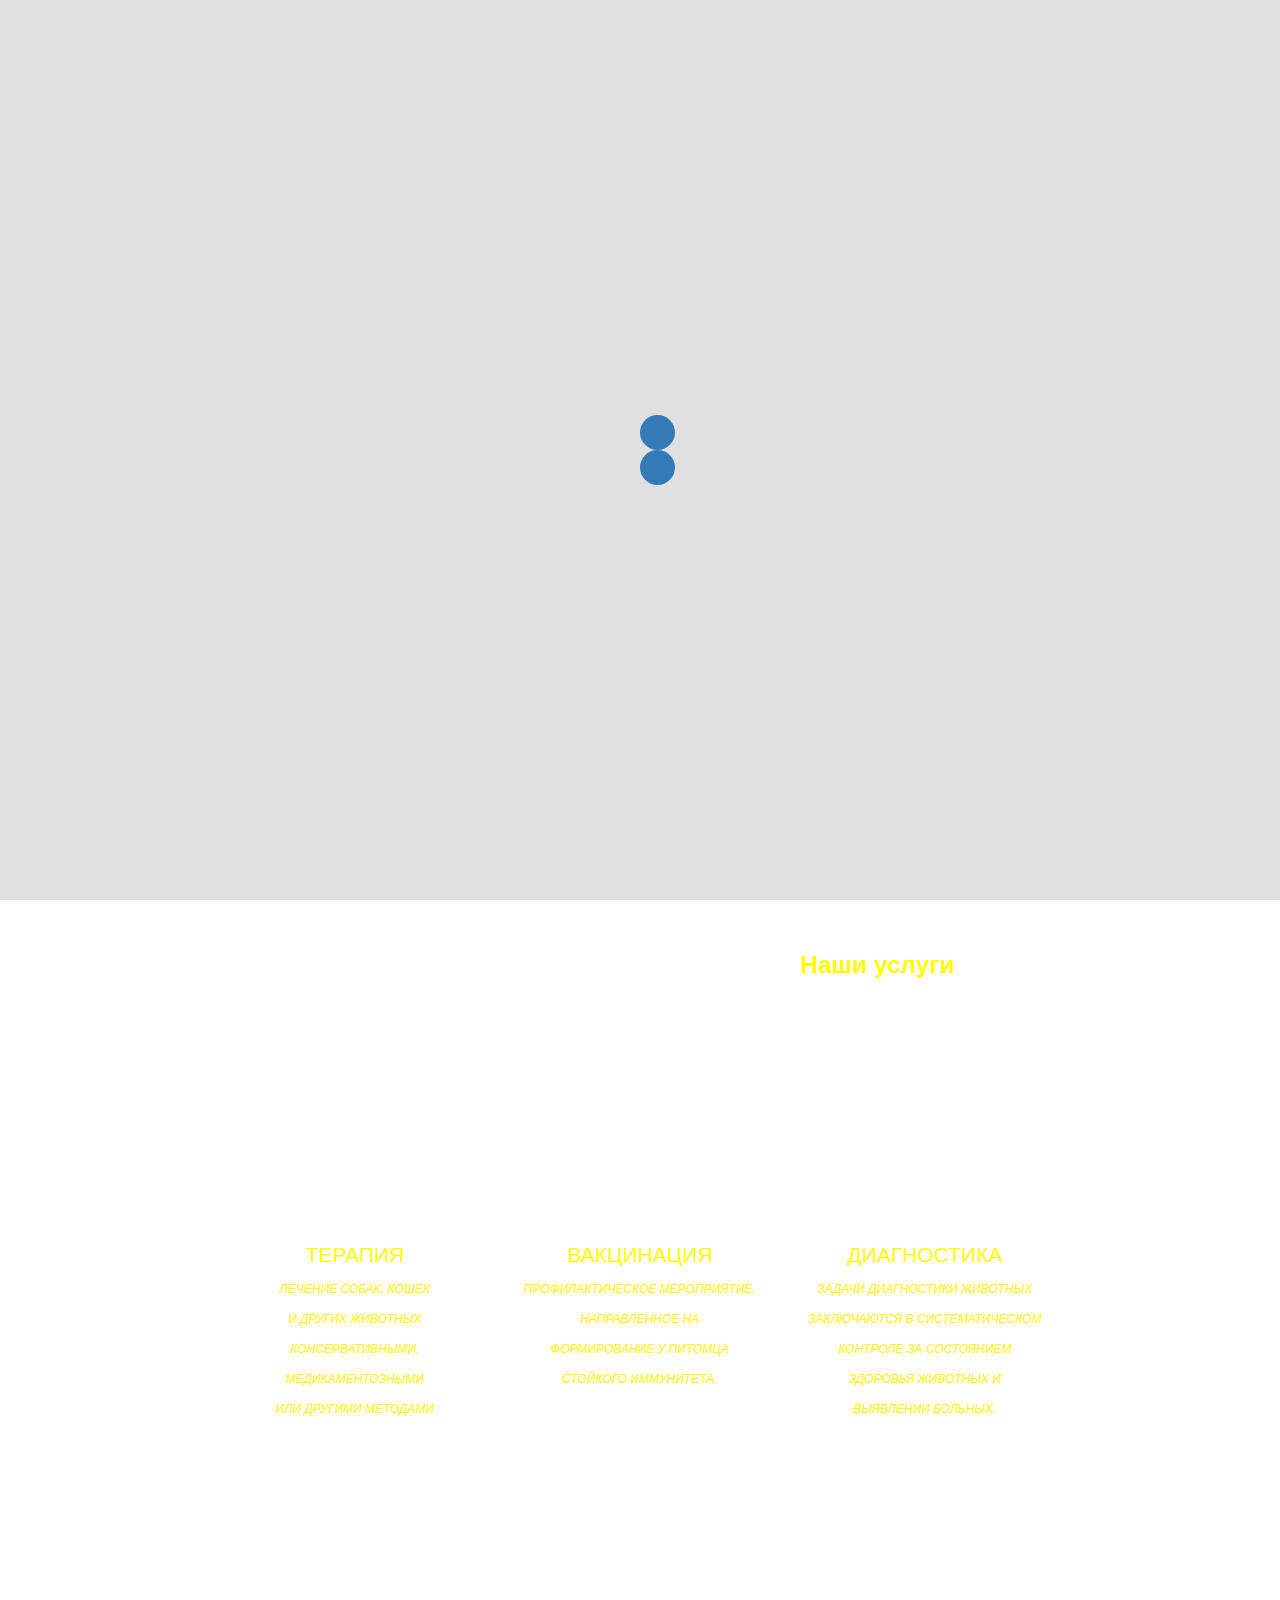
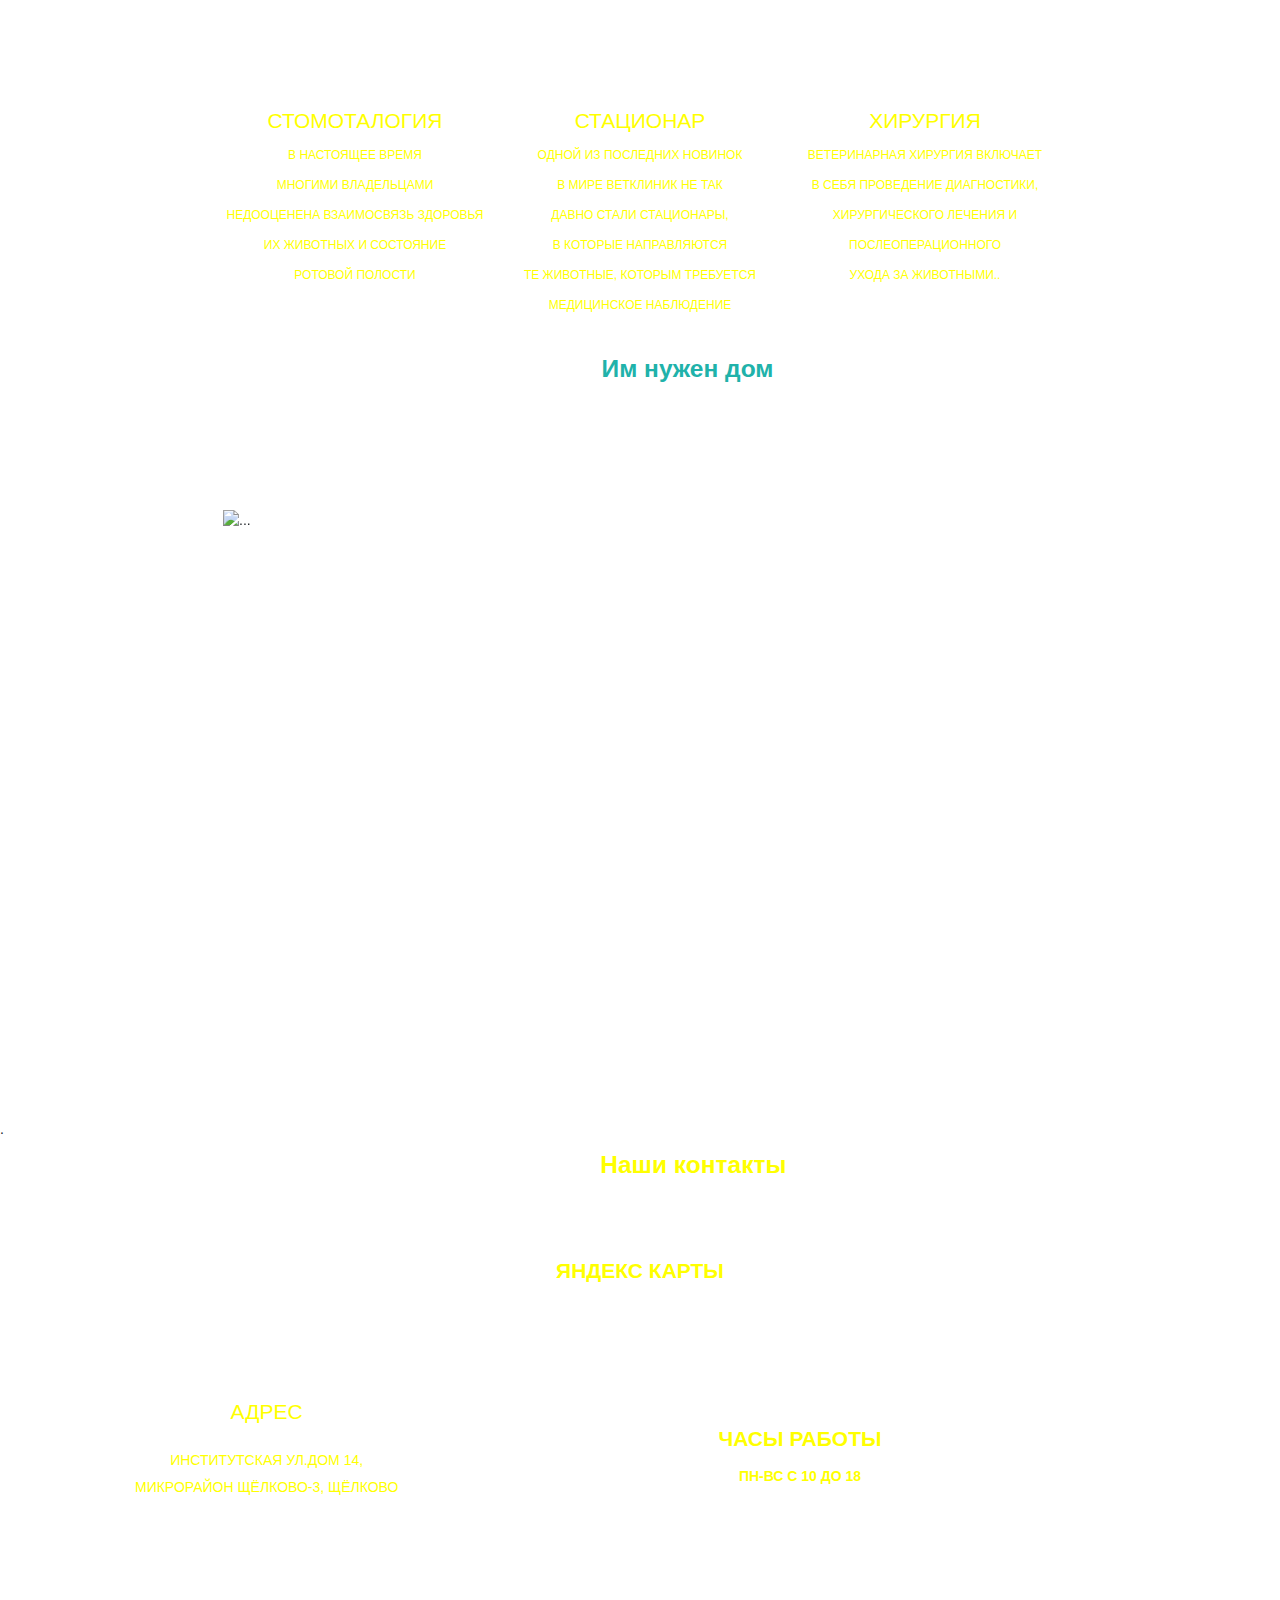
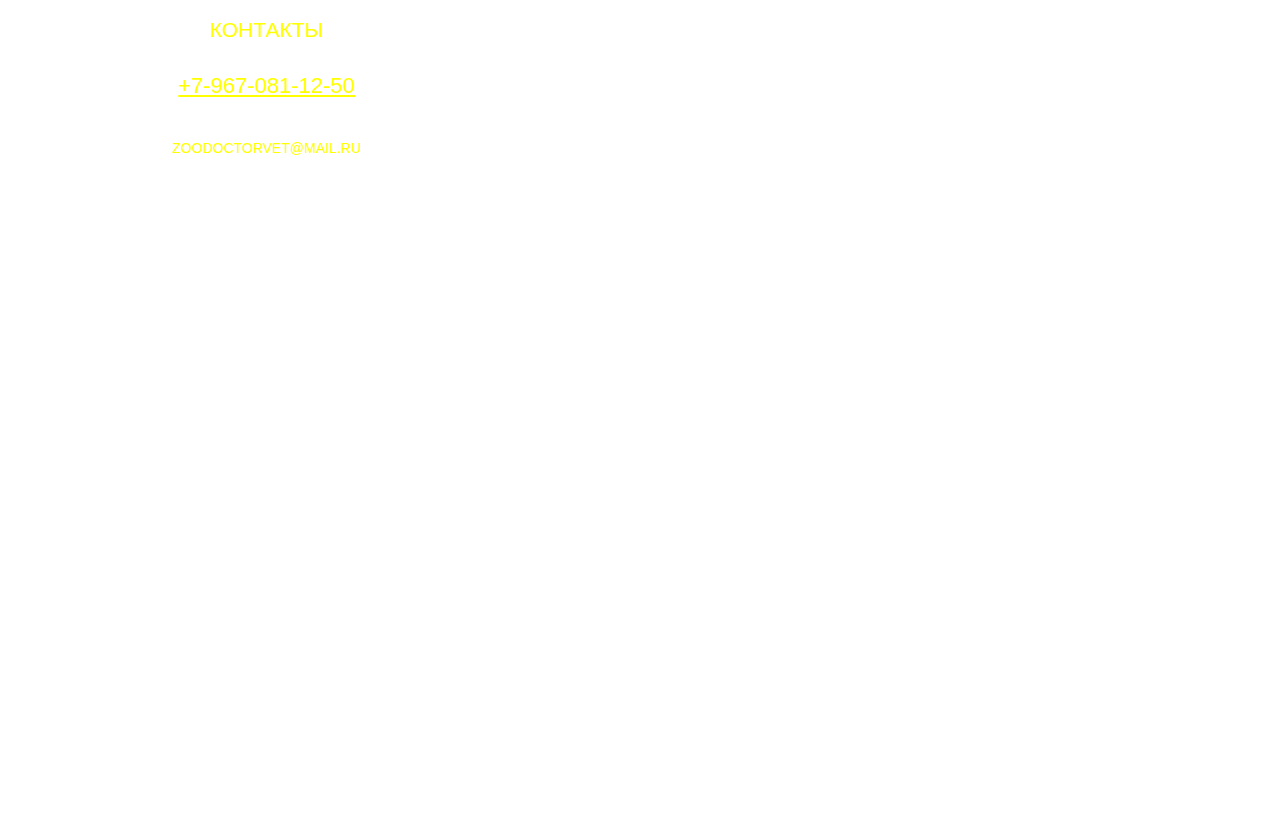
==== commit d4eda6e1: "12312" ====
--- a/index.html
+++ b/index.html
@@ -19,20 +19,20 @@
 </head>
 <body>
 	<div class="preloader">
-      <div class="preloader__row">
-        <div class="preloader__item"></div>
-        <div class="preloader__item"></div>
-      </div>
-    </div>
+		<div class="preloader__row">
+			<div class="preloader__item"></div>
+			<div class="preloader__item"></div>
+		</div>
+	</div>
 	<script>
-    window.onload = function () {
-    document.body.classList.add('loaded_hiding');
-    window.setTimeout(function () {
-    document.body.classList.add('loaded');
-    document.body.classList.remove('loaded_hiding');
-    }, 900);
-    }
-    </script>
+		window.onload = function () {
+			document.body.classList.add('loaded_hiding');
+			window.setTimeout(function () {
+				document.body.classList.add('loaded');
+				document.body.classList.remove('loaded_hiding');
+			}, 900);
+		}
+	</script>
 	<header>
 		<nav>
 			<div class="container">
@@ -40,48 +40,48 @@
 
 					<div class="col-xxl-3 col-xl-3 col-lg-4 col-8">
 						<div class="logo"><img src="img/Icone.png ">Зоодоктор</div></div>
-					<div class="px-0 col-xxl-7 col-xl-8 col-lg-8  offset-xxl-2 offset-xl-1 offset-lg-0  d-none d-lg-block "><div class="menu">
-						<ul>
-							<li><a href="#main">Главная</a></li>
-							<li><a href="#services">Услуги</a></li>
-							<li><a href="#home">Дом</a></li>
-							<li><a href="#contacts">Контакты</a></li>
-							<li><a href="index_Yslygi.html">Цены</a></li>
-						</ul> </div></div>
-						<div class="col-4 d-flex d-lg-none flex-column justify-content-center align-items-end">
-							<div class="dropdown">
-								<a class="btn btn-warning dropdown-toggle white-btn" href="#" role="button" id="dropdownMenuLink" data-bs-toggle="dropdown" aria-expanded="false">
-									Навигация
-								</a>
-
-								<ul class="dropdown-menu dropdown-menu-dark" aria-labelledby="dropdownMenuLink">
-									<li><a class="dropdown-item" href="#main">Главная</a></li>
-									<li><a class="dropdown-item" href="#services">Услуги</a></li>
-									<li><a class="dropdown-item" href="#home">Дом</a></li>
-									<li><a class="dropdown-item" href="#contacts">Контакты</a></li>
-									<li><a class="dropdown-item" href="index_Yslygi.html">Цены</a></li>
-								</ul>
-
-							</div>
-						</div>
-					</div>
-				</div>
-
-
-			</nav>
-		</header>
-		<main >
-			<div class="section">
-			<section class="main" id="main"><div class="container  pt-5">
-				<div class="row align-items-center pt-5 mt-5 ">
-					<div class="col-xxl-1 col-xl-2 col-lg-1 col-md-2 col-sm-2"></div>
-					<div class="col-xxl-7 col-xl-9 col-lg-11 col-md-10 col-sm-8 pt-5 mt-5 ">
-						<div class="title__container">
-							<h1>Вас приветствует<br>Ветклиника Зоодоктор</h1>
-							<h4>Наши принципы — это индивидуальный подход<br> к каждому клиенту, готовность оказать помощь животным в<br> любое время прилагать все возможные усилия<br> для достижения наилучших результатов.</h4>
-							
-						</div>
-					</div>
+						<div class="px-0 col-xxl-7 col-xl-8 col-lg-8  offset-xxl-2 offset-xl-1 offset-lg-0  d-none d-lg-block "><div class="menu">
+							<ul>
+								<li><a href="#main">Главная</a></li>
+								<li><a href="#services">Услуги</a></li>
+								<li><a href="#home">Дом</a></li>
+								<li><a href="#contacts">Контакты</a></li>
+								<li><a href="index_Yslygi.html">Цены</a></li>
+							</ul> </div></div>
+							<div class="col-4 d-flex d-lg-none flex-column justify-content-center align-items-end">
+								<div class="dropdown">
+									<a class="btn btn-warning dropdown-toggle white-btn" href="#" role="button" id="dropdownMenuLink" data-bs-toggle="dropdown" aria-expanded="false">
+										Навигация
+									</a>
+
+									<ul class="dropdown-menu dropdown-menu-dark" aria-labelledby="dropdownMenuLink">
+										<li><a class="dropdown-item" href="#main">Главная</a></li>
+										<li><a class="dropdown-item" href="#services">Услуги</a></li>
+										<li><a class="dropdown-item" href="#home">Дом</a></li>
+										<li><a class="dropdown-item" href="#contacts">Контакты</a></li>
+										<li><a class="dropdown-item" href="index_Yslygi.html">Цены</a></li>
+									</ul>
+
+								</div>
+							</div>
+						</div>
+					</div>
+
+
+				</nav>
+			</header>
+			<main >
+
+				<section class="main" id="main"><div class="container  pt-5">
+					<div class="row align-items-center pt-5 mt-5 ">
+						<div class="col-xxl-1 col-xl-2 col-lg-1 col-md-2 col-sm-2"></div>
+						<div class="col-xxl-7 col-xl-9 col-lg-11 col-md-10 col-sm-8 pt-5 mt-5 ">
+							<div class="title__container">
+								<h1>Вас приветствует<br>Ветклиника Зоодоктор</h1>
+								<h4>Наши принципы — это индивидуальный подход<br> к каждому клиенту, готовность оказать помощь животным в<br> любое время прилагать все возможные усилия<br> для достижения наилучших результатов.</h4>
+
+							</div>
+						</div>
 
 					</div>
 					<div class="Visov">
@@ -90,114 +90,115 @@
 							<div class="col-xxl-4 xl-6 col-lg-5 col-md-5 col-sm-4 col-6 pt-5 mt-5 ">
 
 								<button type="button" class="btn info-btn  " data-bs-toggle="modal" data-bs-target="#exampleModal">
-  Вызов врача на дом
-</button>
-
-<!-- Modal -->
-
-<div class="modal fade  " btn-color id="exampleModal" tabindex="-1" aria-labelledby="exampleModalLabel" aria-hidden="true">
-  <div class="modal-dialog  ">
-    <div class="modal-content">   
-      <div class="modal-body ">
-      	 <h5 class="modal-title" id="exampleModalLabel">Вызов врача</h5>
-       
-        Вызов ветеринара на дом, скорая ветеринарная помощь в любой район Щёлково, Пушкино, Софрино
-	
-
-	<br>Почему мы?
-	<br>•Большой опыт работы.
-	<br>•Проверенные специалисты.
-	<br>•Современное оборудование.
-	<br>•Современные схемы лечени.
-	<br>•Примем заявку в любое для вас удобное время.
-	<br><a href="tel:8(916)914-41-77">8(916)914-41-77</a>
-
-	<br>Выезд врача………………………………от 1000₽
-      
-        <button type="button" class="btn warning-btn " data-bs-dismiss="modal">Закрыть</button>
-      </div>
-      </div>
-      
-  </div>
-</div>
-</div>
-								
-							</div>
-						</div>
-				<!--	 Button trigger modal -->
-
-        
-
-    </div>
-
-  
-		</section>
+									Вызов врача на дом
+								</button>
+
+								<!-- Modal -->
+
+								<div class="modal   " btn-color id="exampleModal" tabindex="-1" aria-labelledby="exampleModalLabel" aria-hidden="true">
+									<div class="modal-dialog  ">
+										<div class="modal-content">   
+											<div class="modal-body ">
+												<h5 class="modal-title" id="exampleModalLabel">Вызов врача</h5>
+
+
+												Вызов ветеринара на дом, скорая ветеринарная помощь в любой район Щёлково, Пушкино, Софрино
+
+
+												<br>Почему мы?
+												<br>•Большой опыт работы.
+												<br>•Проверенные специалисты.
+												<br>•Современное оборудование.
+												<br>•Современные схемы лечени.
+												<br>•Примем заявку в любое для вас удобное время.
+												<br><a href="tel:8(916)914-41-77">8(916)914-41-77</a>
+
+												<br>Выезд врача………………………………от 1000₽
+
+												<button type="button" class="btn warning-btn " data-bs-dismiss="modal">Закрыть</button>
+											</div>
+										</div>
+
+									</div>
+								</div>
+							</div>
+
+						</div>
+					</div>
+					<!--	 Button trigger modal -->
+
+
+
+				</div>
+
+
+			</section>
+
+		</main>
+
+		<div class="Two" id="services">
+			<div class="container ">
+				<div class="row  ">
+					<div class="col-xxl-3 col-xl-5 col-8 col-sm-2 col-md-3 "></div>
+					<div class="col-xxl-6 col-xl-7 col-12 col-sm-8 col-md-6 "><h3><b>Наши услуги</b></h3></div>
+				</div>
+
+				<div class="row  justify-content-center ">
+
+
+					<div class="col-12 col-sm-6 col-md-3 text-center">
+						<div class="web_scill" style="">
+							<img src="img/1.png" alt="">
+							<h4>Терапия</h4>
+							<p><i>Лечение собак, кошек<br>и других животных<br> консервативными,<br> медикаментозными<br> или другими методами</i> </p>
+						</div>
+					</div>
+					<div class="col-12 col-sm-6 col-md-3 text-center">
+						<div class="web_scill2" style="">
+							<img src="img/2.png" alt="">
+							<h4>Вакцинация</h4>
+							<p><i>Профилактическое мероприятие,<br> направленное на<br> формирование у питомца <br>стойкого иммунитета. </i></p>
+						</div>
+					</div>
+					<div class="col-12 col-sm-6 col-md-3 text-center">
+						<div class="web_scill3" style="">
+							<img src="img/3.png " alt="">
+							<h4>Диагностика</h4>
+							<p><i>Задачи диагностики животных<br> заключаются в систематическом<br>контроле за состоянием<br> здоровья животных и <br>выявлении больных.</i></p>
+						</div>
+					</div>
+
+
+				</div>
+				<div class="row justify-content-center">	
+
+					<div class="col-12 col-sm-6 col-md-3 text-center"> 
+						<div class="web_scill4" style="">
+							<img src="img/4.png " alt="">
+							<h4>Стомоталогия</h4>
+							<p>В настоящее время<br> многими владельцами<br> недооценена взаимосвязь здоровья<br> их животных и состояние<br> ротовой полости</p>
+						</div>
+					</div>
+					<div class="col-12 col-sm-6 col-md-3 text-center">
+						<div class="web_scill5" style="">
+							<img src="img/5.png " alt="">
+							<h4>Стационар</h4>
+							<p>Одной из последних новинок<br> в мире ветклиник не так<br> давно стали стационары,<br> в которые направляются <br>те животные, которым требуется<br> медицинское наблюдение</p>
+						</div>
+					</div>
+					<div class="col-12 col-sm-6 col-md-3 text-center">
+						<div class="web_scill6" style="">
+							<img src="img/6.png " alt="">
+							<h4>Хирургия</h4>
+							<p>Ветеринарная хирургия включает<br> в себя проведение диагностики,<br> хирургического лечения и <br>послеоперационного <br>ухода за животными..</p>
+						</div>
+					</div>
+				</div>
+
+			</div>
 		</div>
-	</main>
-	<div class="section">
-	<div class="Two" id="services">
-		<div class="container ">
-			<div class="row  ">
-				<div class="col-xxl-3 col-xl-5 col-8 col-sm-2 col-md-3 "></div>
-				<div class="col-xxl-6 col-xl-7 col-12 col-sm-8 col-md-6 "><h3><b>Наши услуги</b></h3></div>
-			</div>
+
 		
-		<div class="row  justify-content-center ">
-
-			
-				<div class="col-12 col-sm-6 col-md-3 text-center">
-					<div class="web_scill" style="">
-						<img src="img/1.png" alt="">
-						<h4>Терапия</h4>
-						<p><i>Лечение собак, кошек<br>и других животных<br> консервативными,<br> медикаментозными<br> или другими методами</i> </p>
-					</div>
-				</div>
-				<div class="col-12 col-sm-6 col-md-3 text-center">
-					<div class="web_scill2" style="">
-						<img src="img/2.png" alt="">
-						<h4>Вакцинация</h4>
-						<p><i>Профилактическое мероприятие,<br> направленное на<br> формирование у питомца <br>стойкого иммунитета. </i></p>
-					</div>
-				</div>
-				<div class="col-12 col-sm-6 col-md-3 text-center">
-					<div class="web_scill3" style="">
-						<img src="img/3.png " alt="">
-						<h4>Диагностика</h4>
-						<p><i>Задачи диагностики животных<br> заключаются в систематическом<br>контроле за состоянием<br> здоровья животных и <br>выявлении больных.</i></p>
-					</div>
-				</div>
-
-			
-		</div>
-		<div class="row justify-content-center">	
-			
-				<div class="col-12 col-sm-6 col-md-3 text-center"> 
-					<div class="web_scill4" style="">
-						<img src="img/4.png " alt="">
-						<h4>Стомоталогия</h4>
-						<p>В настоящее время<br> многими владельцами<br> недооценена взаимосвязь здоровья<br> их животных и состояние<br> ротовой полости</p>
-					</div>
-				</div>
-				<div class="col-12 col-sm-6 col-md-3 text-center">
-					<div class="web_scill5" style="">
-						<img src="img/5.png " alt="">
-						<h4>Стационар</h4>
-						<p>Одной из последних новинок<br> в мире ветклиник не так<br> давно стали стационары,<br> в которые направляются <br>те животные, которым требуется<br> медицинское наблюдение</p>
-					</div>
-				</div>
-				<div class="col-12 col-sm-6 col-md-3 text-center">
-					<div class="web_scill6" style="">
-						<img src="img/6.png " alt="">
-						<h4>Хирургия</h4>
-						<p>Ветеринарная хирургия включает<br> в себя проведение диагностики,<br> хирургического лечения и <br>послеоперационного <br>ухода за животными..</p>
-					</div>
-				</div>
-			</div>
-		
-</div>
-</div>
-</div>
-		<div class="section">
 		<div class="Three" id="home">
 			<div class="container">
 				<div class="row">	
@@ -206,109 +207,109 @@
 
 					</div>	
 				</div>
-			
+
 				<div class="row pt-5 mt-5 justify-content-center">
 					
 					<div class="col-xxl-8 col-xl-9 col-md-8">
-				<div id="carouselExampleIndicators" class="carousel slide" data-bs-ride="true">
-  <div class="carousel-indicators">
-    <button type="button" data-bs-target="#carouselExampleIndicators" data-bs-slide-to="0" class="active" aria-current="true" aria-label="Slide 1"></button>
-    <button type="button" data-bs-target="#carouselExampleIndicators" data-bs-slide-to="1" aria-label="Slide 2"></button>
-    <button type="button" data-bs-target="#carouselExampleIndicators" data-bs-slide-to="2" aria-label="Slide 3"></button>
-     <button type="button" data-bs-target="#carouselExampleIndicators" data-bs-slide-to="3" aria-label="Slide 4"></button>
-      <button type="button" data-bs-target="#carouselExampleIndicators"data-bs-slide-to="4" aria-label="Slide 5"></button>
-
-  </div>
-  <div class="carousel-inner">
-    <div class="carousel-item active">
-      <img src="img/cat1.jpg" class="d-block w-100 " alt="...">
-    </div>
-    <div class="carousel-item">
-      <img src="img/cat2.jpg" class="d-block w-100 " alt="...">
-    </div>
-    <div class="carousel-item">
-      <img src="img/cat3.jpg" class="d-block w-100 " alt="...">
-    </div>
-    <div class="carousel-item">
-      <img src="img/cat4.jpg" class="d-block w-100 " alt="...">
-    </div>
-    <div class="carousel-item">
-      <img src="img/cat5.jpg" class="d-block w-100 " alt="...">
-    </div>
-  </div>
-  <button class="carousel-control-prev" type="button" data-bs-target="#carouselExampleIndicators" data-bs-slide="prev">
-    <span class="carousel-control-prev-icon" aria-hidden="true"></span>
-    <span class="visually-hidden">Предыдущий</span>
-  </button>
-  <button class="carousel-control-next" type="button" data-bs-target="#carouselExampleIndicators" data-bs-slide="next">
-    <span class="carousel-control-next-icon" aria-hidden="true"></span>
-    <span class="visually-hidden">Следующий</span>
-  </button>
-</div>
-</div>
-	</div>	
-</div>
+						<div id="carouselExampleIndicators" class="carousel slide" data-bs-ride="true">
+							<div class="carousel-indicators">
+								<button type="button" data-bs-target="#carouselExampleIndicators" data-bs-slide-to="0" class="active" aria-current="true" aria-label="Slide 1"></button>
+								<button type="button" data-bs-target="#carouselExampleIndicators" data-bs-slide-to="1" aria-label="Slide 2"></button>
+								<button type="button" data-bs-target="#carouselExampleIndicators" data-bs-slide-to="2" aria-label="Slide 3"></button>
+								<button type="button" data-bs-target="#carouselExampleIndicators" data-bs-slide-to="3" aria-label="Slide 4"></button>
+								<button type="button" data-bs-target="#carouselExampleIndicators"data-bs-slide-to="4" aria-label="Slide 5"></button>
+
+							</div>
+							<div class="carousel-inner">
+								<div class="carousel-item active">
+									<img src="img/cat1.jpg" class="d-block w-100 " alt="...">
+								</div>
+								<div class="carousel-item">
+									<img src="img/cat2.jpg" class="d-block w-100 " alt="...">
+								</div>
+								<div class="carousel-item">
+									<img src="img/cat3.jpg" class="d-block w-100 " alt="...">
+								</div>
+								<div class="carousel-item">
+									<img src="img/cat4.jpg" class="d-block w-100 " alt="...">
+								</div>
+								<div class="carousel-item">
+									<img src="img/cat5.jpg" class="d-block w-100 " alt="...">
+								</div>
+							</div>
+							<button class="carousel-control-prev" type="button" data-bs-target="#carouselExampleIndicators" data-bs-slide="prev">
+								<span class="carousel-control-prev-icon" aria-hidden="true"></span>
+								<span class="visually-hidden">Предыдущий</span>
+							</button>
+							<button class="carousel-control-next" type="button" data-bs-target="#carouselExampleIndicators" data-bs-slide="next">
+								<span class="carousel-control-next-icon" aria-hidden="true"></span>
+								<span class="visually-hidden">Следующий</span>
+							</button>
+						</div>
+					</div>
+				</div>	
 			</div>
 		</div>
-	
-<footer class="section" id="contacts">
-		.
-		<div class="container-fluid">
-			<div class="row  ">
-				<div class="col-xxl-3  col-md-3 col-sm-2 col-8 "></div>
-				<div class="col-xxl-6 col-md-7 col-sm-8 col-12"><h3><b>Наши контакты</b></h3>
-				</div>
-			</div>
-			<div class="Tri">	
+		
+
+		<footer class="section" id="contacts">
+			.
+			<div class="container-fluid">
 				<div class="row  ">
+					<div class="col-xxl-3  col-md-3 col-sm-2 col-8 "></div>
+					<div class="col-xxl-6 col-md-7 col-sm-8 col-12"><h3><b>Наши контакты</b></h3>
+					</div>
+				</div>
+				<div class="Tri">	
+					<div class="row  ">
 						<div class="col-xxl-3">	</div>
-					<div class="col-xxl-6  text-center ">
-						<div class="web_scil" style="">
-							<img src="" alt="">
-
-							<h4><i class="fa fa-map-marker custom-map  " aria-hidden="true"></i><b>Яндекс карты</b><script type="text/javascript" charset="utf-8" async src="https://api-maps.yandex.ru/services/constructor/1.0/js/?um=constructor%3A8fb3ee09495128bcd995fe5ea9923f7f8fd145fe0b856d204850d67c31da7a16&amp;width=100%25&amp;height=421&amp;lang=ru_RU&amp;scroll=true"></script></h4></div>
-						</div>
+						<div class="col-xxl-6  text-center ">
+							<div class="web_scil" style="">
+								<img src="" alt="">
+
+								<h4><i class="fa fa-map-marker custom-map  " aria-hidden="true"></i><b>Яндекс карты</b><script type="text/javascript" charset="utf-8" async src="https://api-maps.yandex.ru/services/constructor/1.0/js/?um=constructor%3A8fb3ee09495128bcd995fe5ea9923f7f8fd145fe0b856d204850d67c31da7a16&amp;width=100%25&amp;height=421&amp;lang=ru_RU&amp;scroll=true"></script></h4></div>
+							</div>
 						</div>
 						<div class="row">
 
-						<div class="col-xxl-4 col-12 col-sm-6 col-md-5 pt-5 mt-5  text-center">
-							<div class="web_scil2" style="">
-								<img src="" alt="">
-								<h4>Адрес</h4>
-
-								<p><i class="fa fa-map custom-map2" aria-hidden="true"></i>Институтская ул.дом 14,<br> микрорайон Щёлково-3, Щёлково</p>
-							</div>
-						</div>
-						<div class="col-xxl-4 col-12 col-sm-6 col-md-5 pt-5 mt-5  text-center">
-							<div class="web_scil3" style="">
-								<img src="" alt=""> 
-								<h4><i class="fa fa-clock-o custom-clock" aria-hidden="true"></i><b>Часы работы</b></h4>
-								<p><b>Пн-Вс с 10 до 18</b></p>
-
-							</div>
-						</div>				
-
-						<div class="col-xxl-4 col-12 col-sm-6 col-md-5 pt-5 mt-5  text-center">
-							<div class="web_scil4" style="">
-								<img src="" alt="">
-								<h4>Контакты</h4>
-								<p><i class="fa fa-phone-square custom-phone" aria-hidden="true"></i>
-									<a href="tel:+7-967-081-12-50">+7-967-081-12-50</a><br><i class="fa fa-envelope custom-mail" aria-hidden="true"></i>zoodoctorvet@mail.ru<br><i class="fa fa-instagram custom-insta" aria-hidden="true"></i>Insta</p>
-								</div>
-							</div>
-						
-
-						
-					</div>
-				</div>
-</div>
-
-			</footer>
-
-		
-		<script src="js/jquery-3.6.0.min.js"></script>
-		<script src="js/bootstrap.bundle.min.js"></script>
-		<script src="js/myScript.js"></script>
-	</body>
-	
+							<div class="col-xxl-4 col-12 col-sm-6 col-md-5 pt-5 mt-5  text-center">
+								<div class="web_scil2" style="">
+									<img src="" alt="">
+									<h4>Адрес</h4>
+
+									<p><i class="fa fa-map custom-map2" aria-hidden="true"></i>Институтская ул.дом 14,<br> микрорайон Щёлково-3, Щёлково</p>
+								</div>
+							</div>
+							<div class="col-xxl-4 col-12 col-sm-6 col-md-5 pt-5 mt-5  text-center">
+								<div class="web_scil3" style="">
+									<img src="" alt=""> 
+									<h4><i class="fa fa-clock-o custom-clock" aria-hidden="true"></i><b>Часы работы</b></h4>
+									<p><b>Пн-Вс с 10 до 18</b></p>
+
+								</div>
+							</div>				
+
+							<div class="col-xxl-4 col-12 col-sm-6 col-md-5 pt-5 mt-5  text-center">
+								<div class="web_scil4" style="">
+									<img src="" alt="">
+									<h4>Контакты</h4>
+									<p><i class="fa fa-phone-square custom-phone" aria-hidden="true"></i>
+										<a href="tel:+7-967-081-12-50">+7-967-081-12-50</a><br><i class="fa fa-envelope custom-mail" aria-hidden="true"></i>zoodoctorvet@mail.ru<br><!--<i class="fa fa-instagram custom-insta" aria-hidden="true"></i>Insta</p>-->
+									</div>
+								</div>
+
+
+
+							</div>
+						</div>
+					</div>
+
+				</footer>
+
+
+				<script src="js/jquery-3.6.0.min.js"></script>
+				<script src="js/bootstrap.bundle.min.js"></script>
+				<script src="js/myScript.js"></script>
+			</body>
+
 			</html>
--- a/css/style.css
+++ b/css/style.css
@@ -165,6 +165,7 @@
 
 .modal-dialog{
 	background-color: yellow;
+	top: 200px;
 }
 .warning-btn {
 	background-color: yellow;
@@ -213,17 +214,7 @@
 	}
 }
 
-#exampleModal{
-
- position: absolute;
-  left: 50%;
-  top: 50%;
-  display: block;
-  width: 360px;
-  height: 550px;
-  justify-content: center;
-  transform: translate(-50%, -50%)
-}
+
 .Visov a{
 	padding-left: 100px;
 }
@@ -250,7 +241,7 @@
 	background:	url(../img/Fon5.jpg) center/cover no-repeat ;
 	width: 100%
 	max-height: 100%;
-	transform: translateY(25px);
+	transform: translateY(15px);
 	
 }
 
@@ -372,7 +363,7 @@
 	footer h3{
 		color: yellow;
 		font-size: calc(30px + 15 * ((100vw - 375px)/(1280-375)));
-		line-height: 100px;
+		line-height: 50px;
 		text-align: center;
 	}
 	footer h4{
@@ -419,10 +410,10 @@
 		font-size: 40px;
 		width: 60px;
 	}
-	.custom-insta{
+	/*.custom-insta{
 		font-size: 40px;
 		width: 60px;
-	}
+	}*/
 	.web_scil4{
 		color: yellow;
 		font-size: calc(13px + 4 * ((100vw - 375px)/(1280-375)));
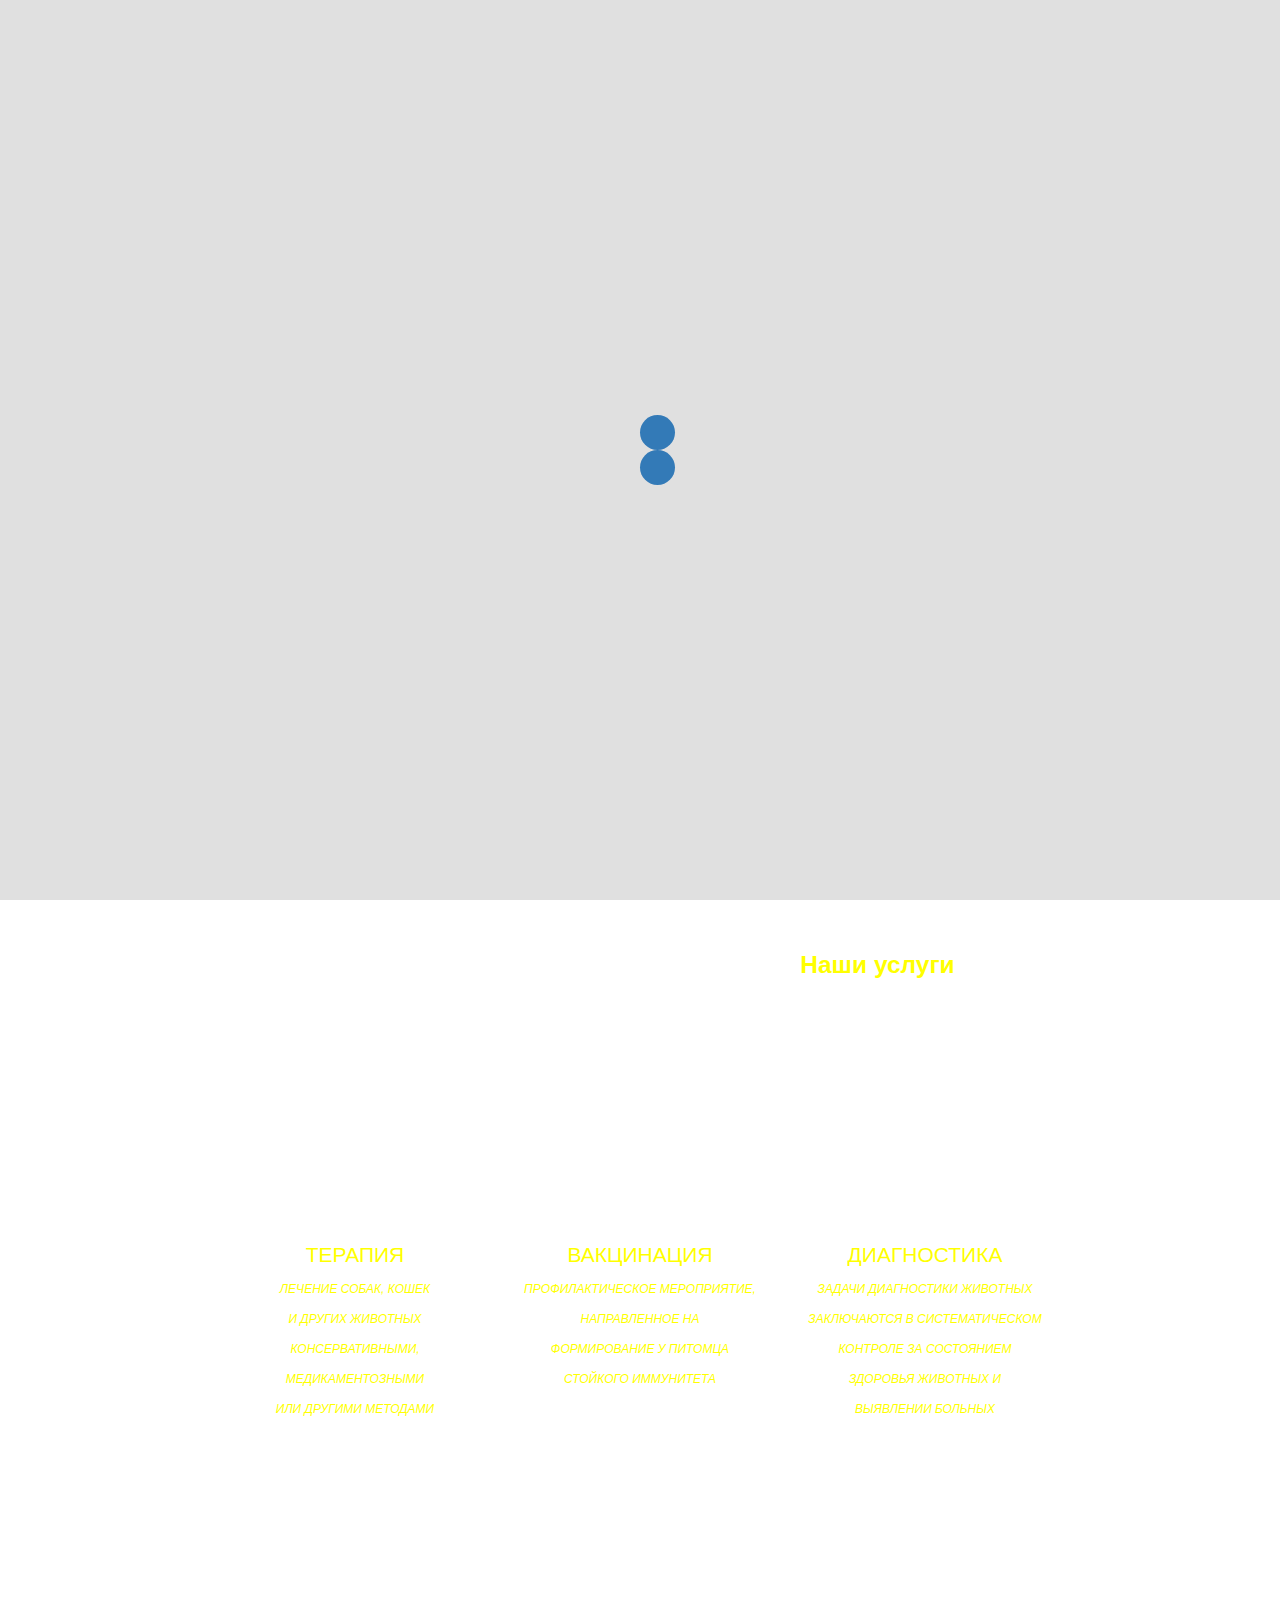
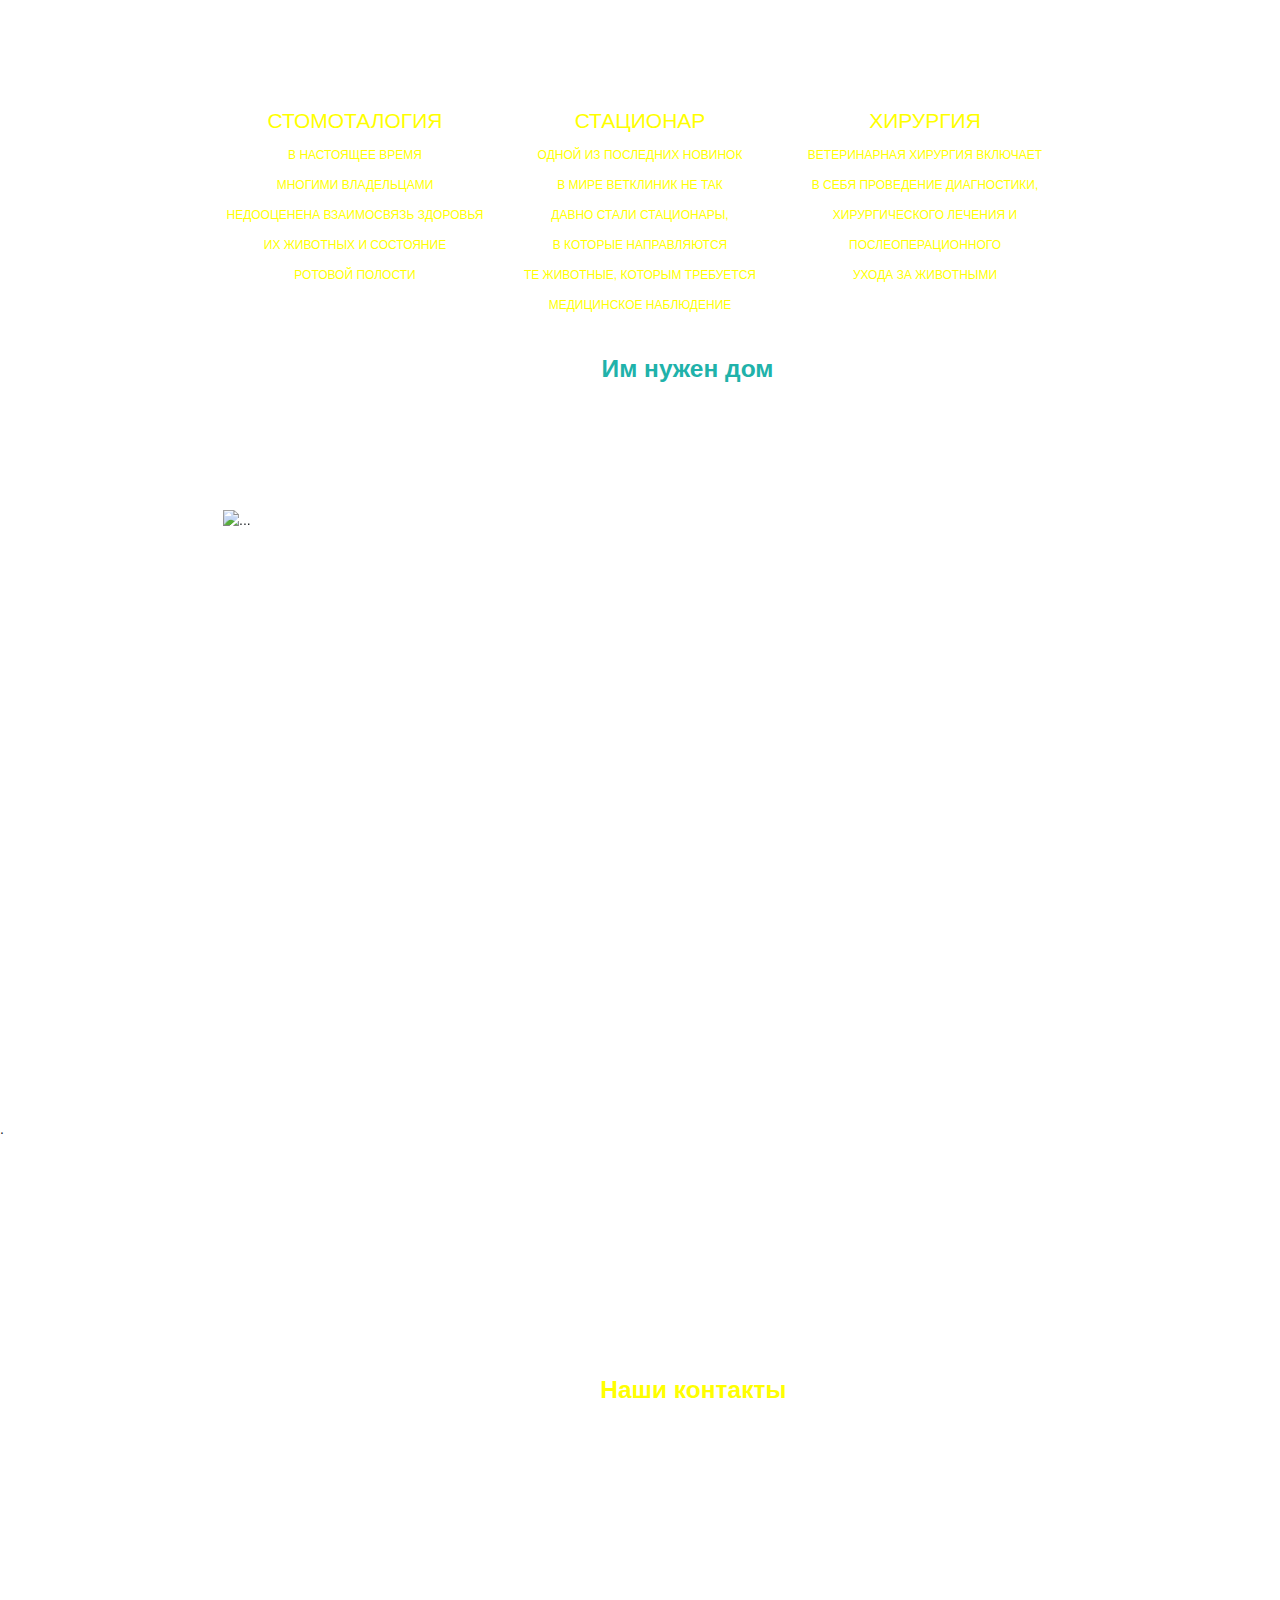
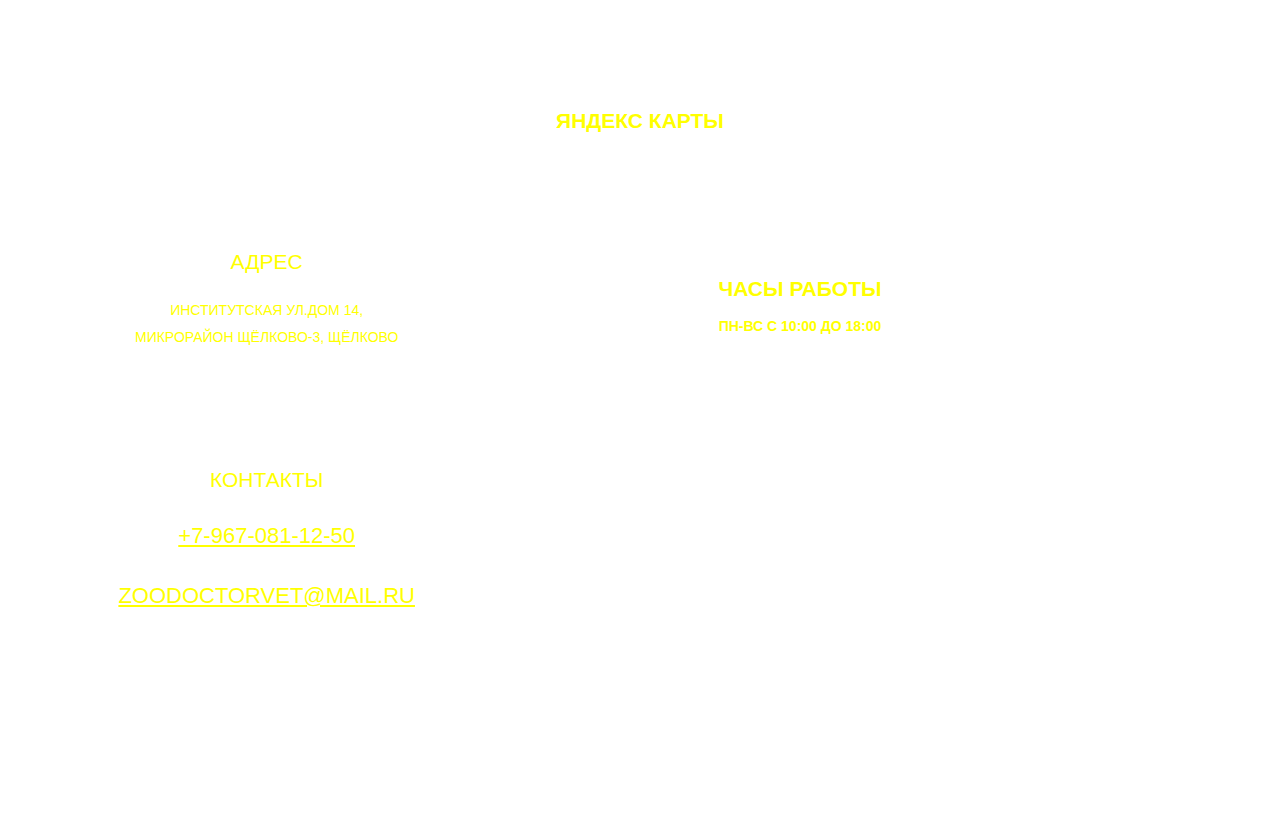
==== commit c2c697ed: "54321" ====
--- a/index.html
+++ b/index.html
@@ -89,7 +89,7 @@
 							<div class="col-xxl-2 xl-3 col-lg-3 col-md-2 col-sm-1 col-1 "></div>
 							<div class="col-xxl-4 xl-6 col-lg-5 col-md-5 col-sm-4 col-6 pt-5 mt-5 ">
 
-								<button type="button" class="btn info-btn  " data-bs-toggle="modal" data-bs-target="#exampleModal">
+								<button href="#" type="button" class="btn info-btn  " data-bs-toggle="modal" data-bs-target="#exampleModal">
 									Вызов врача на дом
 								</button>
 
@@ -157,14 +157,14 @@
 						<div class="web_scill2" style="">
 							<img src="img/2.png" alt="">
 							<h4>Вакцинация</h4>
-							<p><i>Профилактическое мероприятие,<br> направленное на<br> формирование у питомца <br>стойкого иммунитета. </i></p>
+							<p><i>Профилактическое мероприятие,<br> направленное на<br> формирование у питомца <br>стойкого иммунитета</i></p>
 						</div>
 					</div>
 					<div class="col-12 col-sm-6 col-md-3 text-center">
 						<div class="web_scill3" style="">
 							<img src="img/3.png " alt="">
 							<h4>Диагностика</h4>
-							<p><i>Задачи диагностики животных<br> заключаются в систематическом<br>контроле за состоянием<br> здоровья животных и <br>выявлении больных.</i></p>
+							<p><i>Задачи диагностики животных<br> заключаются в систематическом<br>контроле за состоянием<br> здоровья животных и <br>выявлении больных</i></p>
 						</div>
 					</div>
 
@@ -190,7 +190,7 @@
 						<div class="web_scill6" style="">
 							<img src="img/6.png " alt="">
 							<h4>Хирургия</h4>
-							<p>Ветеринарная хирургия включает<br> в себя проведение диагностики,<br> хирургического лечения и <br>послеоперационного <br>ухода за животными..</p>
+							<p>Ветеринарная хирургия включает<br> в себя проведение диагностики,<br> хирургического лечения и <br>послеоперационного <br>ухода за животными</p>
 						</div>
 					</div>
 				</div>
@@ -284,7 +284,7 @@
 								<div class="web_scil3" style="">
 									<img src="" alt=""> 
 									<h4><i class="fa fa-clock-o custom-clock" aria-hidden="true"></i><b>Часы работы</b></h4>
-									<p><b>Пн-Вс с 10 до 18</b></p>
+									<p><b>Пн-Вс с 10:00 до 18:00</b></p>
 
 								</div>
 							</div>				
@@ -294,7 +294,7 @@
 									<img src="" alt="">
 									<h4>Контакты</h4>
 									<p><i class="fa fa-phone-square custom-phone" aria-hidden="true"></i>
-										<a href="tel:+7-967-081-12-50">+7-967-081-12-50</a><br><i class="fa fa-envelope custom-mail" aria-hidden="true"></i>zoodoctorvet@mail.ru<br><!--<i class="fa fa-instagram custom-insta" aria-hidden="true"></i>Insta</p>-->
+										<a href="tel:+7-967-081-12-50">+7-967-081-12-50</a><br><i class="fa fa-envelope custom-mail" aria-hidden="true"></i><a href="https://zoodoctorvet@mail.ru" target="_blank">zoodoctorvet@mail.ru</a><!--<i class="fa fa-instagram custom-insta" aria-hidden="true"></i>Insta</p>-->
 									</div>
 								</div>
 
--- a/css/style.css
+++ b/css/style.css
@@ -165,7 +165,6 @@
 
 .modal-dialog{
 	background-color: yellow;
-	top: 200px;
 }
 .warning-btn {
 	background-color: yellow;
@@ -363,7 +362,7 @@
 	footer h3{
 		color: yellow;
 		font-size: calc(30px + 15 * ((100vw - 375px)/(1280-375)));
-		line-height: 50px;
+		line-height: 500px;
 		text-align: center;
 	}
 	footer h4{
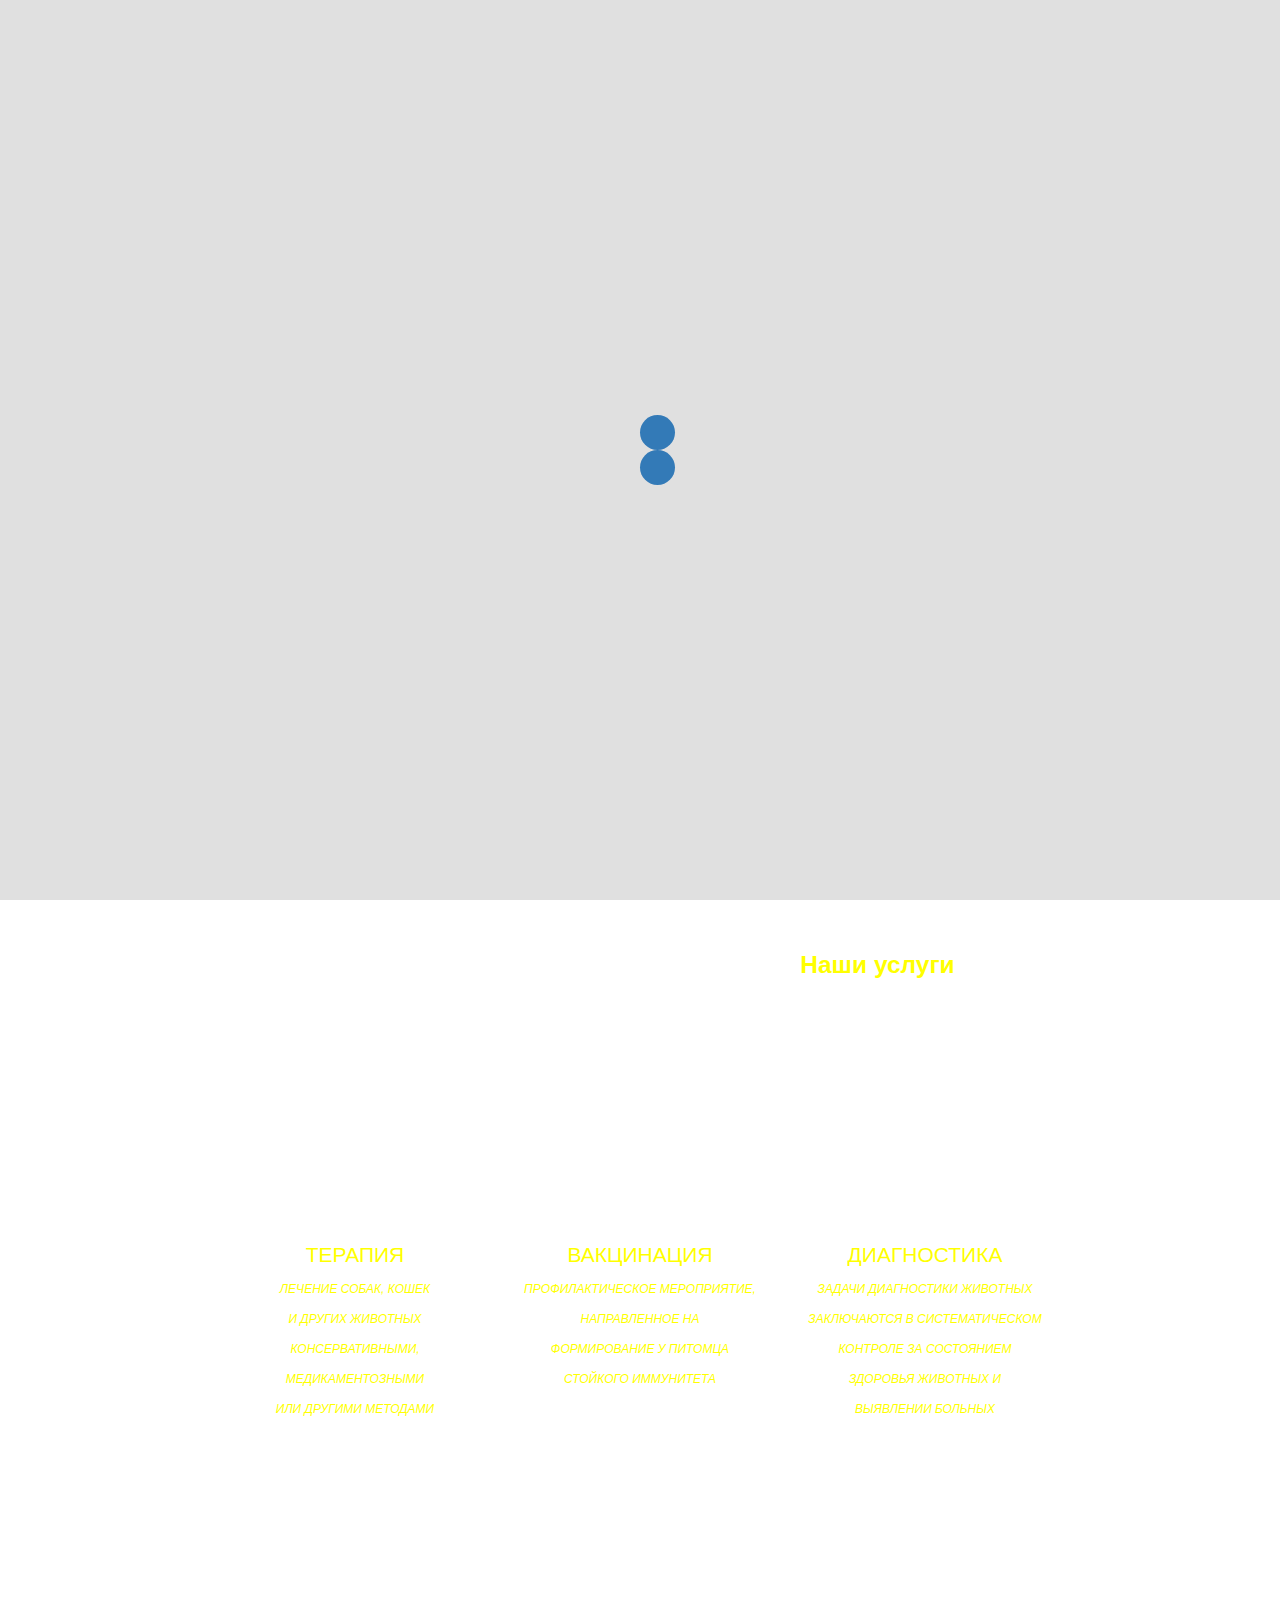
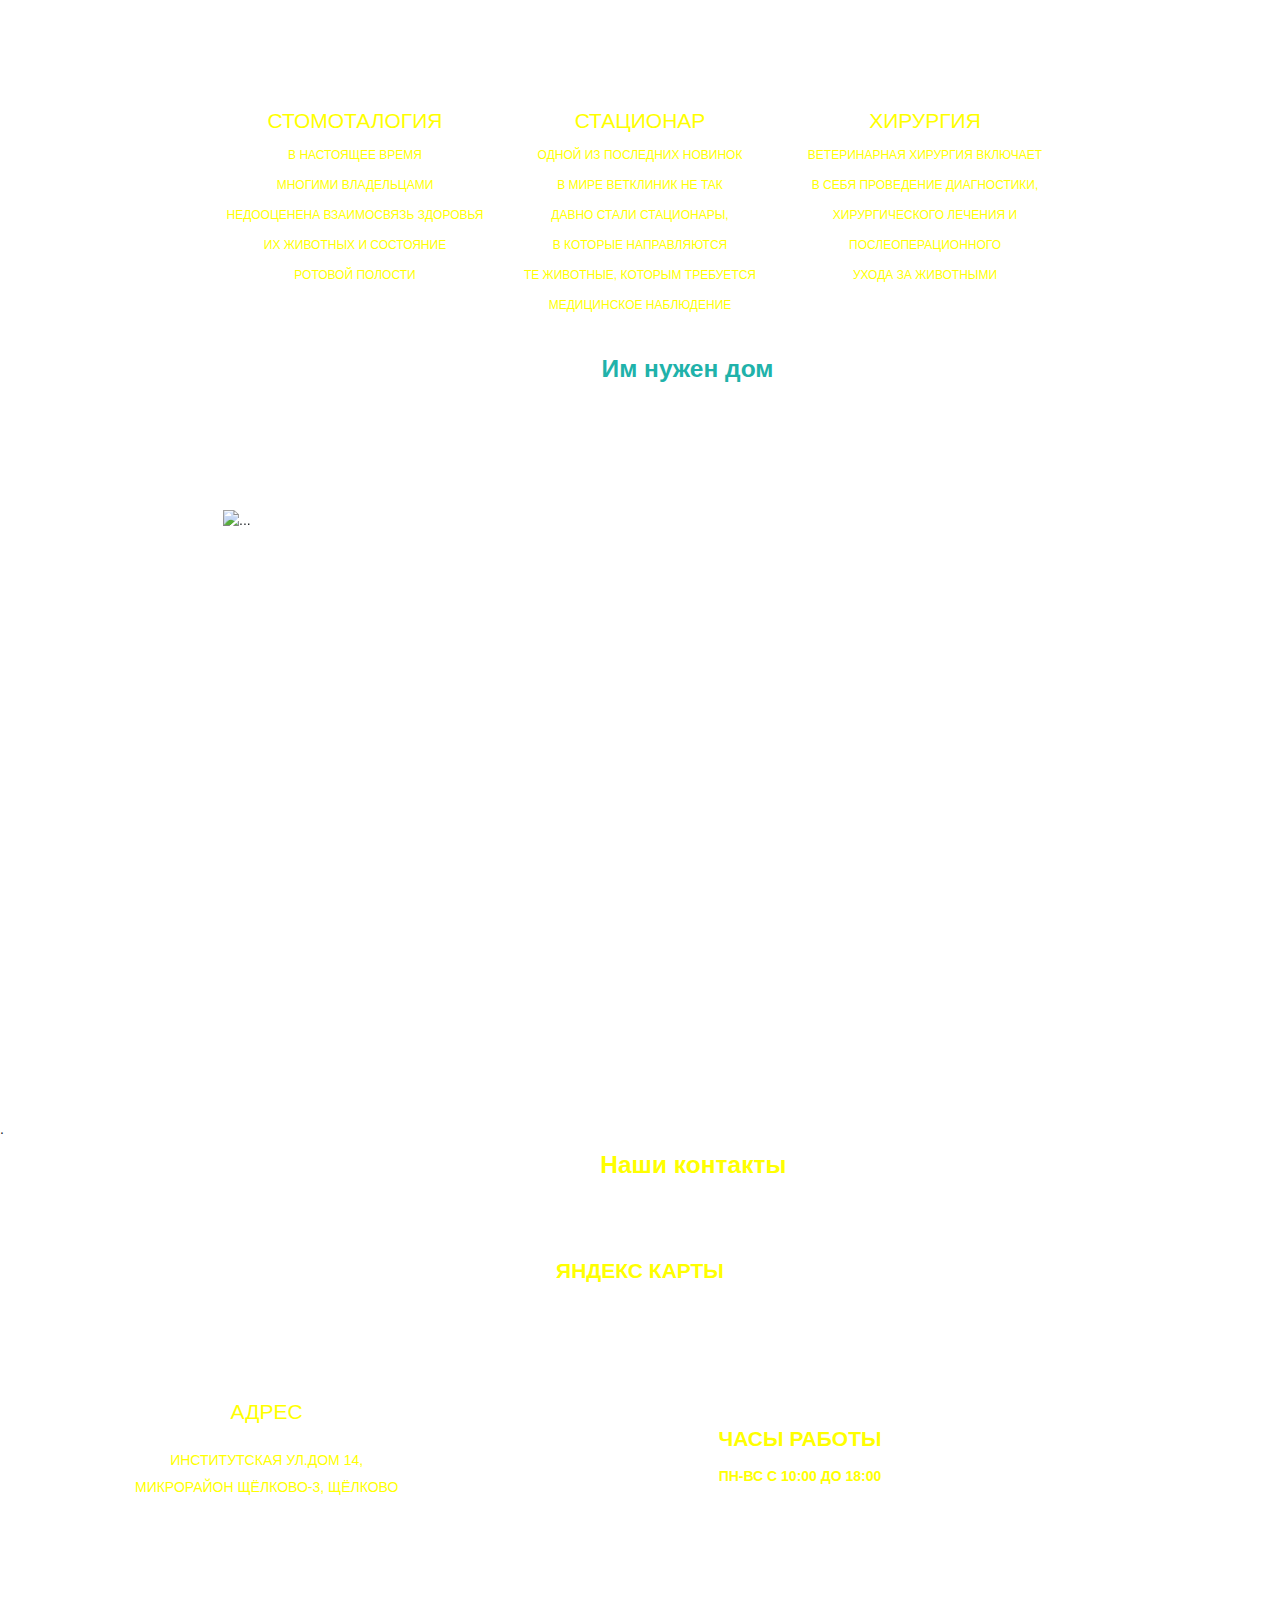
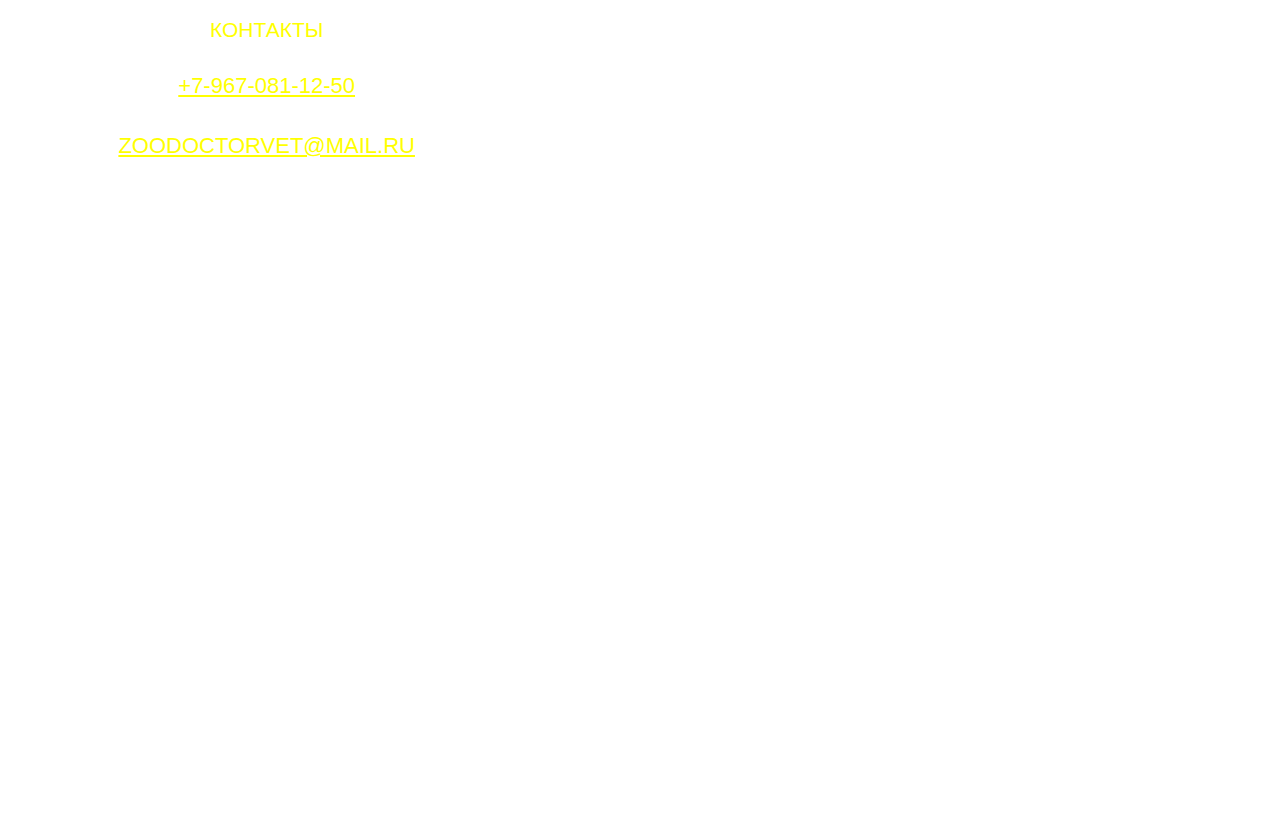
==== commit f8ee4819: "9" ====
--- a/index.html
+++ b/index.html
@@ -95,7 +95,7 @@
 
 								<!-- Modal -->
 
-								<div class="modal   " btn-color id="exampleModal" tabindex="-1" aria-labelledby="exampleModalLabel" aria-hidden="true">
+								<div class="modal fade   " btn-color id="exampleModal" tabindex="-1" aria-labelledby="exampleModalLabel" aria-hidden="true">
 									<div class="modal-dialog  ">
 										<div class="modal-content">   
 											<div class="modal-body ">
--- a/css/style.css
+++ b/css/style.css
@@ -362,7 +362,7 @@
 	footer h3{
 		color: yellow;
 		font-size: calc(30px + 15 * ((100vw - 375px)/(1280-375)));
-		line-height: 500px;
+		line-height: 50px;
 		text-align: center;
 	}
 	footer h4{
